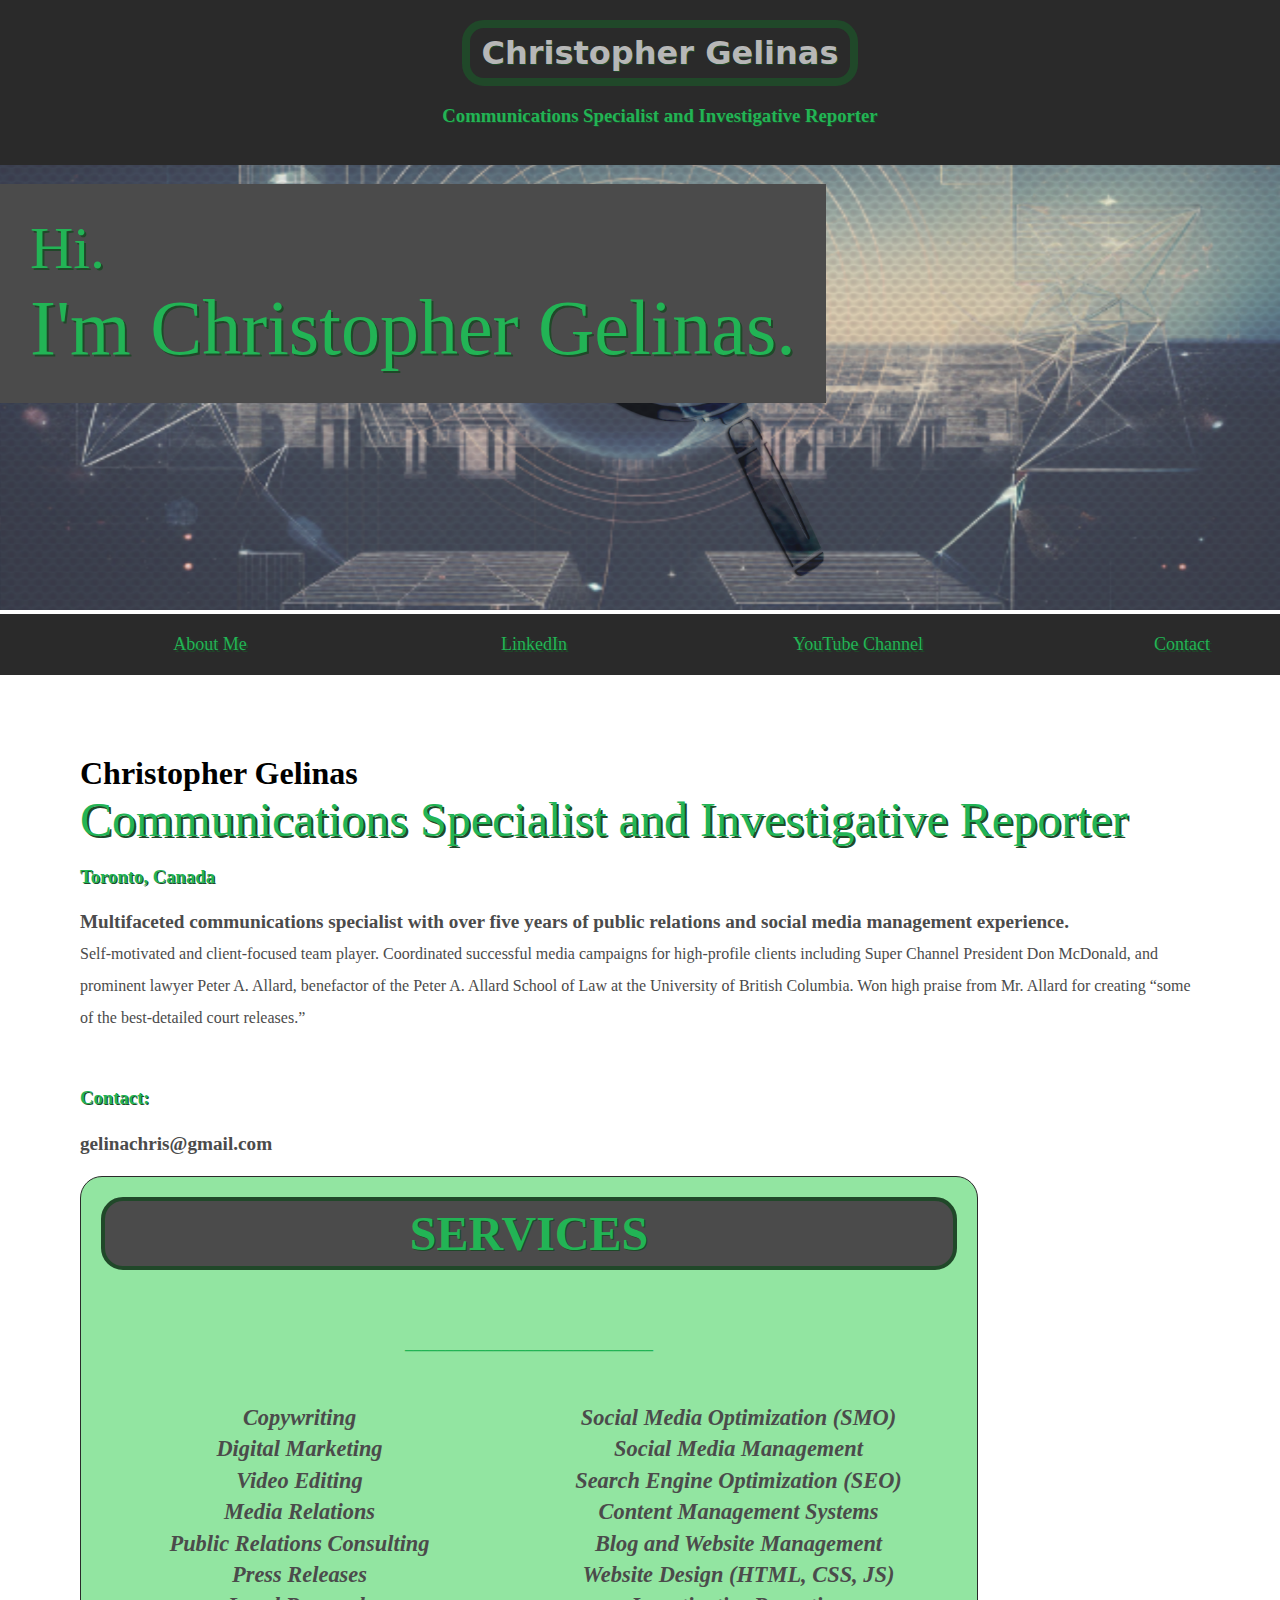
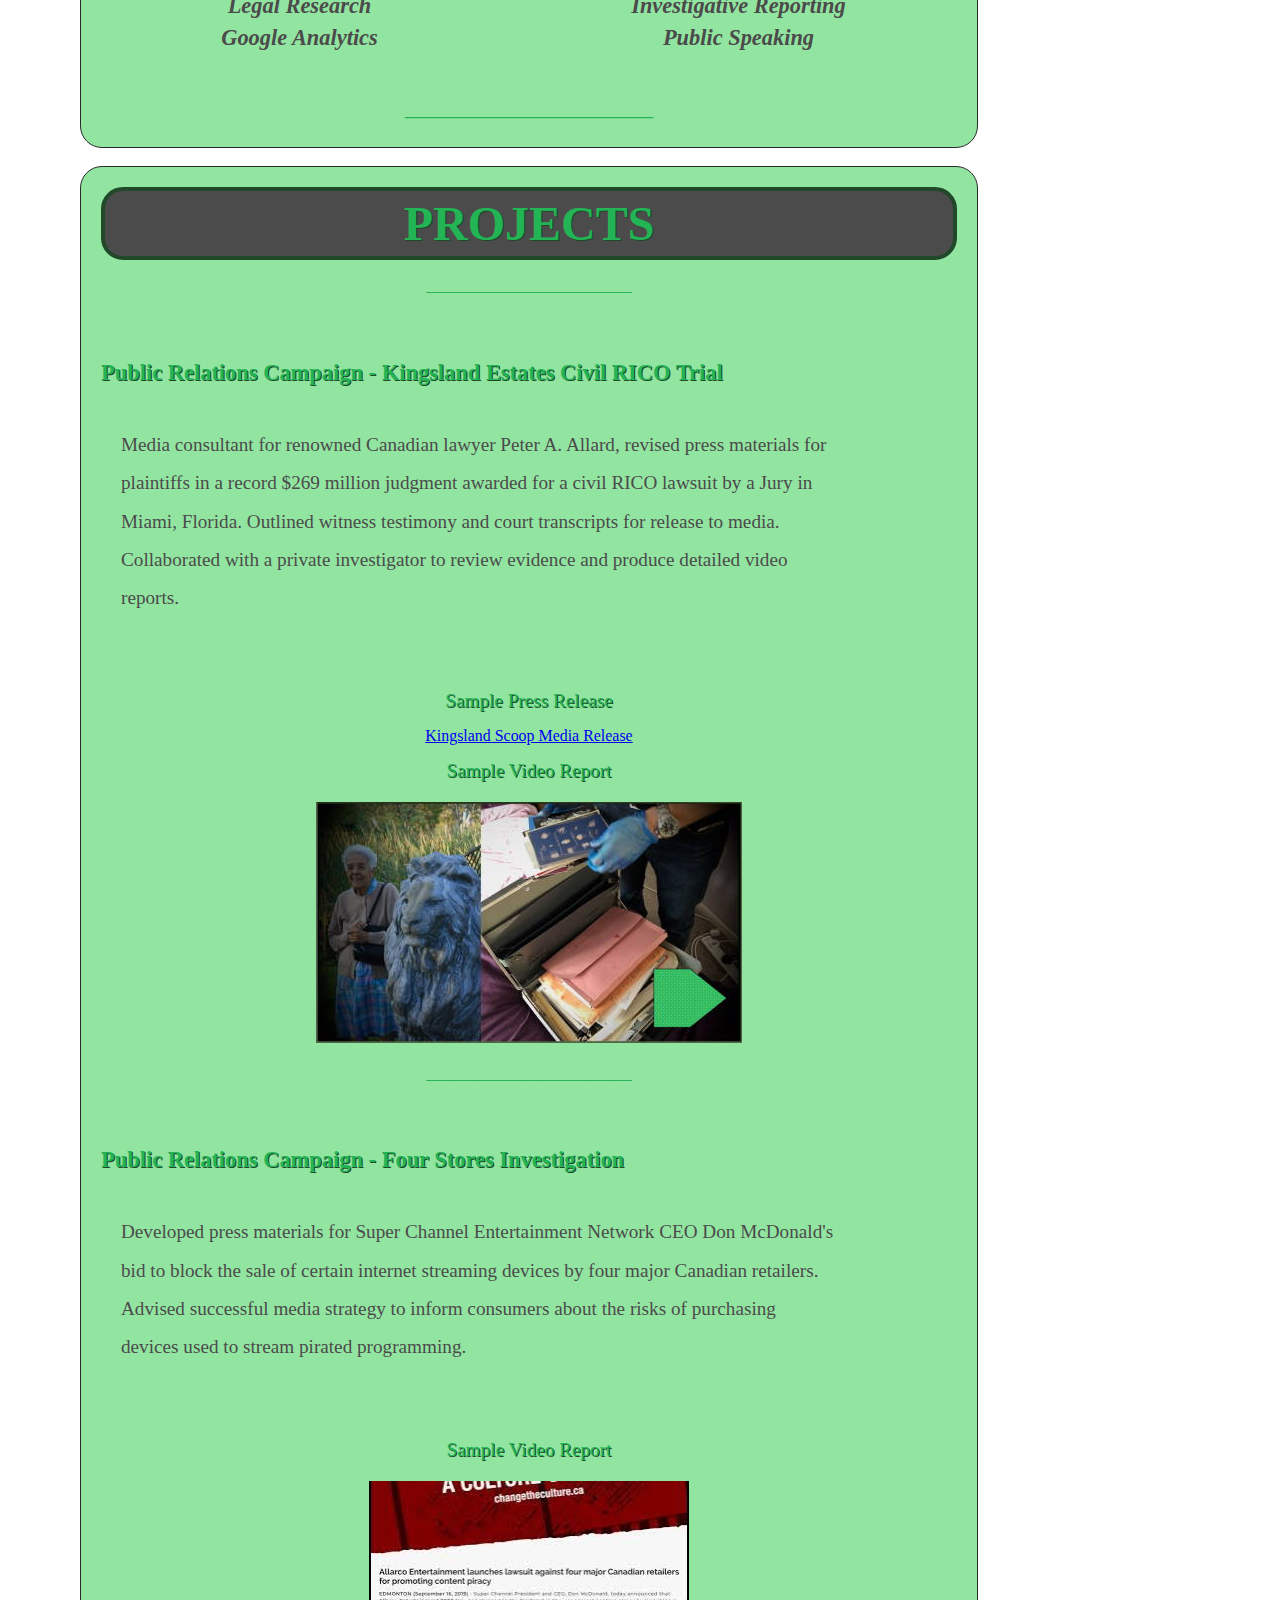
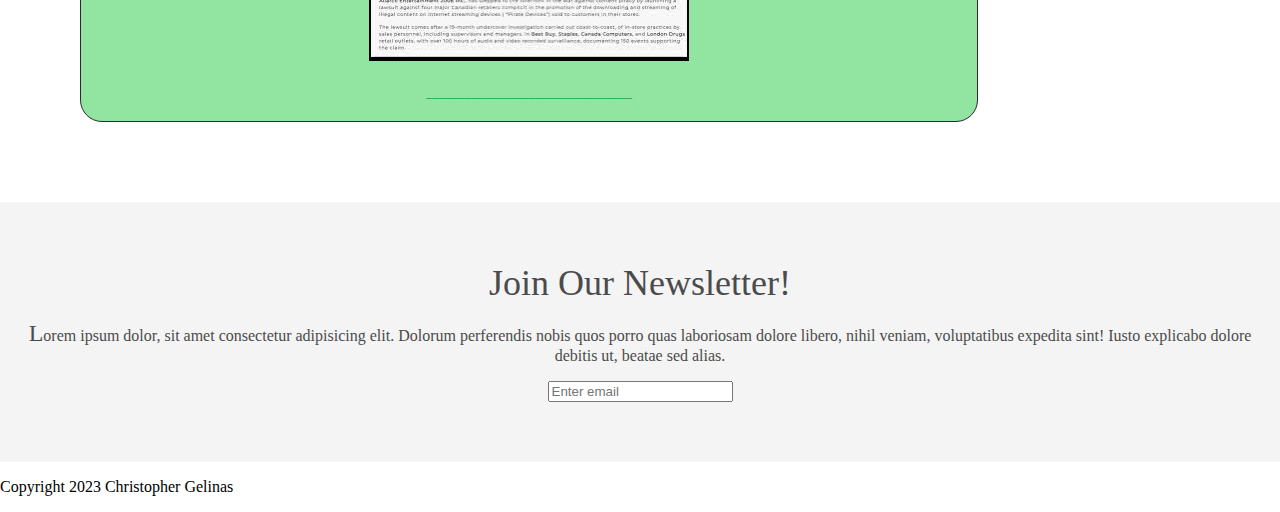
==== index.html @ 34d6b6fb "Add files via upload" ====
<!DOCTYPE html>

<html>
<head>
<meta name="viewport" content="width=device-width, initial-scale=1.0">
<link rel="stylesheet" href="styles.css">
<title>Christopher Gelinas - Communications Specialist and Investigative Reporter</title>
</head>
<body>

<header>
    <h1>Christopher Gelinas</h1>  
    <br> 
    <h3>Communications Specialist and Investigative Reporter</h3> 
</header>
<section class="banner">
    <img src="img/bannerglobe2.png" alt="Reality Reader welcome banner">
    <div class="welcome1">
        <h2>Hi. <br><span>I'm Christopher Gelinas.</span></h2>
          </div>


</section>
<nav class="main-nav">
    <ul>
            <li><a href="index.html" class="join">About Me</a></li>
            <li><a href="www.linkedin.com/in/christopher-gelinas-868956281">LinkedIn</a></li>
            <li><a href="https://t.co/bEZvfR7Jmy">YouTube Channel</a></li>
            <li><a href="contact.html">Contact</a></li>
    </ul>
</nav>
<main>
    <article>
        <h1>Christopher Gelinas</h1>
        <section class="introduction">
        <h2>Communications Specialist and Investigative Reporter</h2>
        <h3>Toronto, Canada</h3>
        <p>
            Multifaceted communications specialist with over five years of public relations and social media management experience. <br> Self-motivated and client-focused team player. Coordinated successful media campaigns for high-profile clients including Super Channel President Don McDonald, and prominent lawyer Peter A. Allard, benefactor of the Peter A. Allard School of Law at the University of British Columbia. Won high praise from Mr. Allard for creating “some of the best-detailed court releases.”

        </p>
        <br>
        <h3>Contact:</h3>
        <p>gelinachris@gmail.com</p>
    </section>
        <section class="maincontainer">
            <div class="services">
                <h2>SERVICES</h2>
                <br>
                <p> _______________________________ </p>
                <ul>
                    <li>
                    Copywriting
                    </li>
                    <li>
                    Digital Marketing
                    </li>
                    <li>
                    Video Editing
                    </li>
                    <li>
                    Media Relations
                    </li>
                    <li>
                    Public Relations Consulting
                    </li>
                    <li>
                    Press Releases
                    </li>
                    <li>
                    Legal Research
                    </li>

                    <li>
                    Google Analytics
                    </li>
                    
                    
                    <li>
                    Social Media Optimization (SMO)
                    </li>

                    <li>
                    Social Media Management
                    </li>
                    <li>
                    Search Engine Optimization (SEO)
                    </li>
                    <li>
                    Content Management Systems
                    </li>
                    <li>
                    Blog and Website Management
                    </li>
                    <li>
                    Website Design (HTML, CSS, JS)
                    </li>
                    <li>
                    Investigative Reporting  
                    </li>
                    <li>
                    Public Speaking
                    </li>
                </ul>
                <p> _______________________________ </p>
            </div>
            </section>
            <br>

            <section class="projects">
                <h2>PROJECTS</h2>
                <h6> ________________________________ </h6>
                <br>
                <h3>Public Relations Campaign - Kingsland Estates Civil RICO Trial</h3>
                <p>Media consultant for renowned Canadian lawyer Peter A. Allard, revised press materials for plaintiffs in a record $269 million judgment awarded for a civil RICO lawsuit by a Jury in Miami, Florida.      
                Outlined witness testimony and court transcripts for release to media. Collaborated with a private investigator to review evidence and produce detailed video reports.   
                </p>
                <br>
                <h4>Sample Press Release</h4>
               
                <h5><a href="https://kingslandscoop.com/release-1">Kingsland Scoop Media Release</a> </h5>
                <h4>Sample Video Report</h4>
                <ul class="images">
                    <li><a href="https://www.youtube.com/watch?v=OM-JlyzQgX8"><img src="img/kingsland4.jpg" alt="Kingsland Video"></a></li>
                    <!-- <li><img src="img/thumb-2.png" alt="mario thumb2"></li> -->
                    </ul>
                
            
                <h6> ________________________________ </h6>
                <br>
                <h3>Public Relations Campaign - Four Stores Investigation</h3>
                <p>Developed press materials for Super Channel Entertainment Network CEO Don McDonald's bid to block the sale of certain internet streaming devices by four major Canadian retailers. Advised successful media strategy to inform consumers about the risks of purchasing devices used to stream pirated programming.   
                </p>
                <br>
            
                <h4>Sample Video Report</h4>
                <ul class="images">
                    <li><a href="https://youtu.be/QbMFPQFKv0w"><img src="img/fourstores1.jpg" alt="Four Stores Video"></a></li>
                    <!-- <li><img src="img/thumb-2.png" alt="mario thumb2"></li> -->
                    </ul>
                
            
                <h6> ________________________________ </h6>


            </section>


           <!-- <header id="masthead" class="site-header" role="banner">
                <div class="site-branding">
                    <h1 id="logo" class="text-logo" itemprop="headline">
                        <a href="https://web.archive.org/web/20200403221545/https://realityreader.com/">Reality Reader</a>
                    </h1>-->
        
    </article>
    
</main>

 <!-- <div class="excerpt">
    <a href="https://web.archive.org/web/20200403221545/https://realityreader.com/panicking-john-podesta-freaks-out-at-trump-schemes-with-ex-cia-susan-rice-to-censor-political-opponents/" title="Panicking John Podesta Freaks Out at Trump, Schemes with ex-CIA &amp; Susan Rice to Censor Political Opponents" id="footer-thumbnail">
        <div>
            <div class="hover">
                <i class="point-icon icon-zoom-in"></i>
            </div>
            <div class="featured-thumbnail">
                <img src="https://web.archive.org/web/20200403221545im_/https://realityreader.com/wp-content/themes/point/images/footerthumb.png" class="attachment-featured wp-post-image" alt="Panicking John Podesta Freaks Out at Trump, Schemes with ex-CIA &amp; Susan Rice to Censor Political Opponents">
            </div>
        </div>
        <p class="footer-title">
            <span class="featured-title">Panicking John Podesta Freaks Out at Trump, Schemes with ex-CIA &#038;Susan Rice to Censor Political Opponents</span>
        </p>
    </a>
</div> -->

<section class="join">
    <h2>Join Our Newsletter!</h2>
    <p>Lorem ipsum dolor, sit amet consectetur adipisicing elit. Dolorum perferendis nobis quos porro quas laboriosam dolore libero, nihil veniam, voluptatibus expedita sint! Iusto explicabo dolore debitis ut, beatae sed alias.</p>
<form>
    <input type="email" name="email" placeholder="Enter email" required>
</form>
</section>
<footer>
    <p class="copyright">Copyright 2023 Christopher Gelinas</p>
</footer>

</body>

</html>
---- styles.css ----
body, h1, h2, a{
    margin: 0;
    padding: 0;
   
    
    
}
p {
    font-family: 'Roboto';
    font-style: normal;
    font-weight: 400;
}

h1 {
    font-family: 'Raleway';
    font-style: normal;
    font-weight: 800;
}

h2 {
    font-family: 'Oswald';
    font-style: normal;
    font-weight: 400;
}

h3 {
    font-family: 'Oswald';
    font-style: normal;
    font-weight: 600;
    color: #22b455;
    text-shadow: 1px 1px #204829;
}

h4 {
    font-family: 'Oswald';
    font-style: normal;
    font-weight: 400;
    text-shadow: 1px 1px #204829;
}

h5 {
    font-family: 'Oswald';
    font-style: normal;
    font-weight: 400;
}

h6 {
    font-family: 'Oswald';
    font-style: normal;
    font-weight: 400;
}

li{
    padding-right: 20px;
    text-align: center;
    list-style: none;
}


header{
    background-color: #2a2a2a;
    padding: 20px;
    text-align: center;
    position: fixed;
    width: 100%;
    z-index: 1;
    top: 0;
    left: 0;
}
header h1{
    color: #b7b7b7;
    border: 8px solid #204829;
    padding: 6px 12px;
    display: inline-block;
    border-radius: 22px;
    font-family:system-ui, -apple-system, BlinkMacSystemFont, 'Segoe UI', Roboto, Oxygen, Ubuntu, Cantarell, 'Open Sans', 'Helvetica Neue', sans-serif;
    font-style: normal;
    text-shadow: 1px 1px #204829;
    font-weight: 800;
    font-size: 2em;
    text-align: center;
}
.banner{
    position: relative;
}
.banner img{
    max-width: 100%;
}
.banner .welcome1{
    background-color: #4B4B4B;
    text-shadow: 2px 2px #204829;
    color:#22b455;
    display: inline-block;
    padding: 30px;
    position: absolute;
    left: 0;
    top: 30%;
}


.banner h2{
    font-size: 74px;
}
.banner h2 span{
    font-size: 1.3em;
}
nav{
    background-color: #2a2a2a;
    padding: 20px;
    position: sticky;
    top: 95px;
}
nav ul{
    white-space: nowrap;
    max-width: 1200px;
    margin: 0 auto;
}
nav li{
    width: 25%;
    display: inline-block;
    font-size: 24px;
    text-align: center;
}
nav li a{
    text-decoration: none;
    text-shadow: 2px 2px #204829;
    color:#22b455;
    text-align: center;
    
}

main{
    max-width: 100%;
    width: 1200px;
    margin: 80px auto;
    padding: 0 40px;
    box-sizing: border-box;
}
article h2{
    text-shadow: 2px 2px #204829;
    color:#22b455;
    font-size: 48px;
}
article p{
    line-height: 2em;
    color: #4b4b4b;
}
.images{
    text-align: center;
    margin: 20px 0;
    white-space: nowrap;
    padding-inline: 10%;
}
.images li{
    display: inline-block;
    width: 40%;
    margin: 10px 5%;
}
.images li img{
    max-width: 100%;
}

/*.imagelink{
    max-width: 100%;
    position: relative;
 }*/



/*.imagelink{
    text-align: center;
    margin: 80px 0;
    width: 100%;
    padding: 20px;
    white-space: nowrap;
    max-width: 100%;
}
.imagelink a{
    display: inline-block;
    width: 40%;
    margin: 20px 5%;
}*/


section.join{
    background: #F4F4F4;
    text-align: center;
    padding: 60px 20px;
    color: #4B4B4B;
}
.join h2{
    font-size: 36px;
}

.maincontainer {
    /*text-shadow: 1px 1px #204829;*/
    color:#22b455;
    border: 1px solid #2a2a2a;
    border-radius: 22px;
    margin: 0px;
    text-align: center;
    font-weight: bold;
    font-style: normal;
    text-decoration: none;
    text-decoration: none;
    padding-left: 0px;
    max-width: 80%;
    background-color:#92e5a1
}

.maincontainer p{
    /*text-shadow: 1px 1px #204829;*/
    color:#22b455;
    margin: 20px;
    text-align: center;
    font-weight: bold;
    font-style: normal;
    text-decoration: none;
    padding-left: 0px;
    max-width: 100%;
    background-color:#92e5a1;
    white-space: nowrap;
    
}

.maincontainer h2{
    text-shadow: 1px 1px #204829;
    color:#22b455;
    border: 4px solid #204829;
    border-radius: 22px;
    margin: 20px;
    font-weight: bold;
    font-family:'Oswald';
    font-style: normal;
    text-decoration: none;
    padding: 5px;
    text-align: center;
    max-width: 100%;
    background-color:#4B4B4B;
    white-space: nowrap;
}




.maincontainer ul{
    column-count: 2;
    line-height: 1.4em;
    color: #4B4B4B;
    font-family: 'Roboto';
    font-size: 1.4em;
    font-weight:bold;
    font-style: italic;
    text-decoration: none;
    padding: 20px;
    /*text-shadow: 1px 1px #204829;*/
    text-align: center;
  }

.maincontainer li a{
    line-height: 1.5em;
    color: #204829;
    font-family: 'Roboto';
    font-size: 2em;
    text-decoration: none;
    text-shadow: 1px 1px #b7b7b7;
    border: 1px solid #b7b7b7;
    text-align: center;
  }

 /* .maincontainer li a:link {
    line-height: 1.5em;
    color: #b70000;
    font-size: 2em;
    font-family: 'Roboto';
    text-decoration: none;
    text-shadow: 1px 1px #b7b7b7;
    border: 1px solid #b7b7b7;
    text-align: center;
  }

  .maincontainer li a:visited {
    line-height: 1.5em;
    color: #b70000;
    font-family: 'Roboto';
    text-decoration: none;
    font-size: 2em;
    text-shadow: 1px 1px #b7b7b7;
    border: 1px solid #b7b7b7;
    text-align: center;
  }*/

  .projects h2{
    text-shadow: 1px 1px #204829;
    color:#22b455;
    border: 4px solid #204829;
    border-radius: 22px;
    margin: 20px;
    font-weight: bold;
    font-family:'Oswald';
    font-style: normal;
    text-decoration: none;
    padding: 5px;
    text-align: center;
    max-width: 100%;
    background-color:#4B4B4B;
    white-space: nowrap;
}

.projects h3{

    padding-left: 20px;
    
    
}

.projects h4{

    margin: 10px;
    text-align: center;
    
}
.projects h5{
    text-decoration: none;
    margin: 15px;
    text-align: center;
    
}

.projects {
    /*text-shadow: 1px 1px #204829;*/
    color:#22b455;
    border: 1px solid #2a2a2a;
    border-radius: 22px;
    margin: 0px;
    font-weight: lighter;
    font-size: 1.2em;
    font-style: normal;
    text-decoration: none;
    padding-left: 0px;
    max-width: 80%;
    background-color:#92e5a1 
}

.projects p{
    /*text-shadow: 1px 1px #204829;*/
    color:#4B4B4B;
    margin: 40px;
    font-weight: lighter;
    font-style: normal;
    text-decoration: none;
    padding-left: 0px;
    max-width: 80%; 
}

.projects h6{
    
    color:#22b455;
    margin: 20px;
    text-align: center;
    font-weight: bold;
    font-style: normal;
    text-decoration: none;
    padding-left: 0px;
    max-width: 100%;
    background-color:#92e5a1;
    white-space: nowrap;
}


    


/*.imagelink a{
    max-width: 100%;
}*/


/*.articlecontainer{
    text-decoration:none;
    padding-left: 0px;
    color: #b70000;
    line-height: 1.5em;
    font-family: 'Roboto';
    text-decoration: none;
    font-size: 2em;
    text-shadow: 1px 1px #b7b7b7;
    border: 1px solid #b7b7b7;
    background-color: snow;
}
.articlecontainer span{
    text-decoration:none;
    padding-left: 0px;
    color: #4B4B4B;
    line-height: 1.5em;
    font-family: 'Roboto';
    text-decoration: none;
    font-size: 1em;
    font-size: medium;
    font-style: italic;
    background-color: snow;
}



form input{
margin: 20px 0;
padding: 10px 20px;
font-size: 24px;
border-radius: 28px;
border: 4px solid white;
}

footer{
    background-color: #204829;
    color: white;
    padding: 10px;
    text-align: center;
}


/* psuedoclasses */

nav li a:hover{
    text-decoration: underline;
}

.images li:hover{
position: relative;
top: -4px;
}



.imagelink:hover{
    position: relative;
    top: -4px;
    }

form input:focus{
    border: 4px dashed #2a2a2a;
    outline: none;
    }
form input:valid{
    border: 4px solid #71D300;
}
/*nav li:first-child{
    border: 3px solid #F63232;
}*/
.introduction p::first-line{
    font-weight: bold;
    font-size: 1.2em;
}
section.join p::first-letter{
    font-size: 1.5em;
}
p::selection{
    background-color: #22b455;
    color: white;
}
p::after{
    content: ''
}
@media screen and (max-width: 1400px){
    .banner .welcome1 h2{
    font-size: 60px;    
    }
    nav li{
        font-size: 18px;
    }
}
@media screen and (max-width: 1100px){
    .banner .welcome1 h2{
    font-size: 40px;    
    }
    article li{
        list-style: none;
        text-align: center;
        padding: 15px;
        font-size: small;
    }
}

@media screen and (max-width: 750px){
    .banner .welcome1{
    position: relative; 
    text-align: center;  
    padding: 10px;
    width: 100%;
    }

    .banner .welcome1 br{
        display: none;   
        }

        .banner .welcome1 h2{
            font-size: 25px;
        }

        .banner .welcome1 span{
            font-size: 1em;
        }

        .images li{
            width: 100%;
            margin: 0 auto;
            display: block;
        }

}


        .images li{
            width: 100%;
            margin: 20px auto;
            display: block;
        }


@media screen and (max-width: 560px){
    nav li{
        font-size: 20px;
        display: block;
        width: 100%;
        margin: 12px 0;
    }
    header{
        position: relative;
    }
    nav {
        top: 0;
        z-index: 2;
    }
    

   
       
    @media screen and (max-width: 750px){
        .maincontainer{
            position: relative; 
            display: inline-block;
            white-space: nowrap;
            max-width: 750px;
            margin: 0 auto;
            font-size: 1.1em;
            width: 100%;
            padding: 0px;
            z-index: 1;
          }
        }

        @media screen and (max-width: 750px){
            .maincontainer ul{
                list-style: none;
                font-size: 70%;
                margin: 0 auto;
                text-align: center;
                width: 100%;
                padding: 0;
                
              }
                
            

   
        @media screen and (max-width: 750px){
            .projects{
                font-size: 1em;
                position: relative;
                display: inline-block;
                padding-top: 10px; 
                max-width: 750px;
                margin: 0 auto;
                width: 100%;
                padding: 0;
                z-index: 1;
              }
            }

            /*@media screen and (max-width: 900px){
                .imagelink{
                    max-width: 50%;
                    height: auto;
                    width: auto\6;
                
                  }

            @media screen and (max-width: 750px){
                .imagelink{
                    max-width: 40%;
                    height: auto;
                    width: auto\6;
                    padding-right: 50%;
                  }*/

                 
                

    

}
}
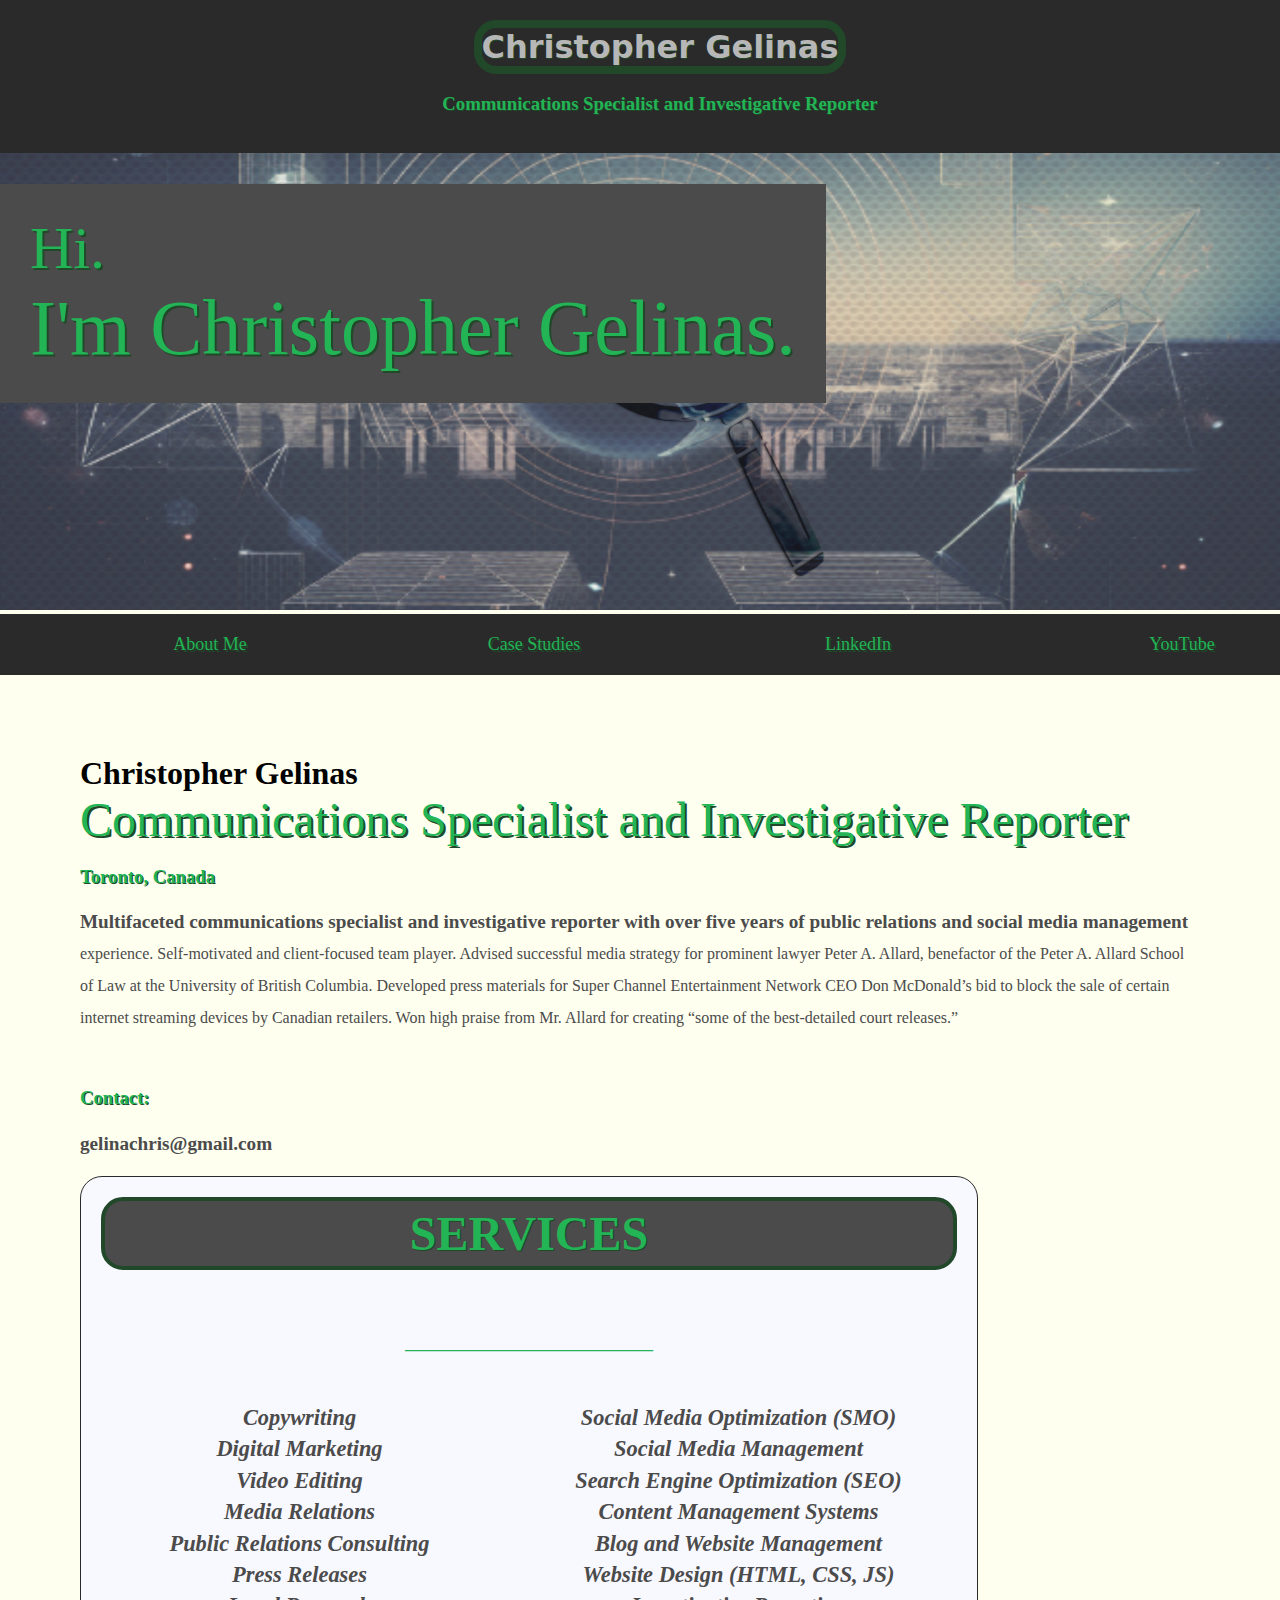
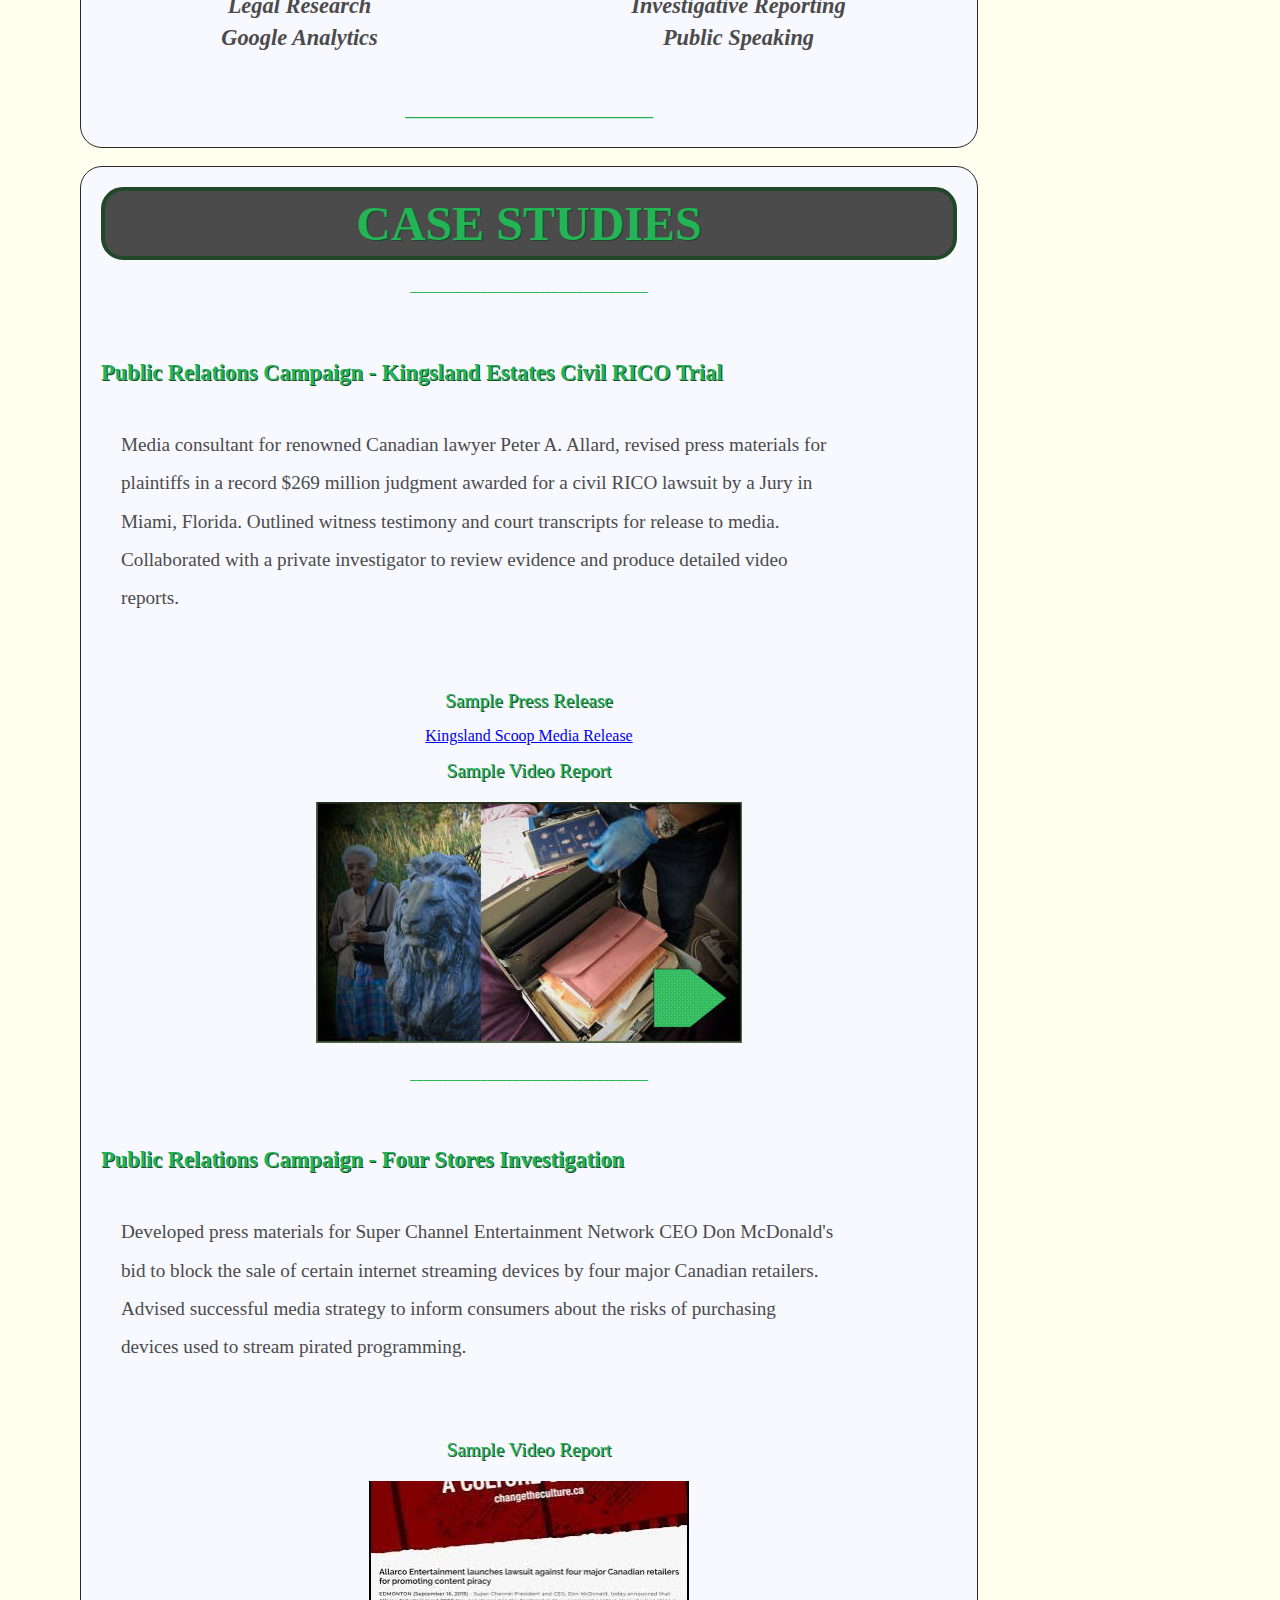
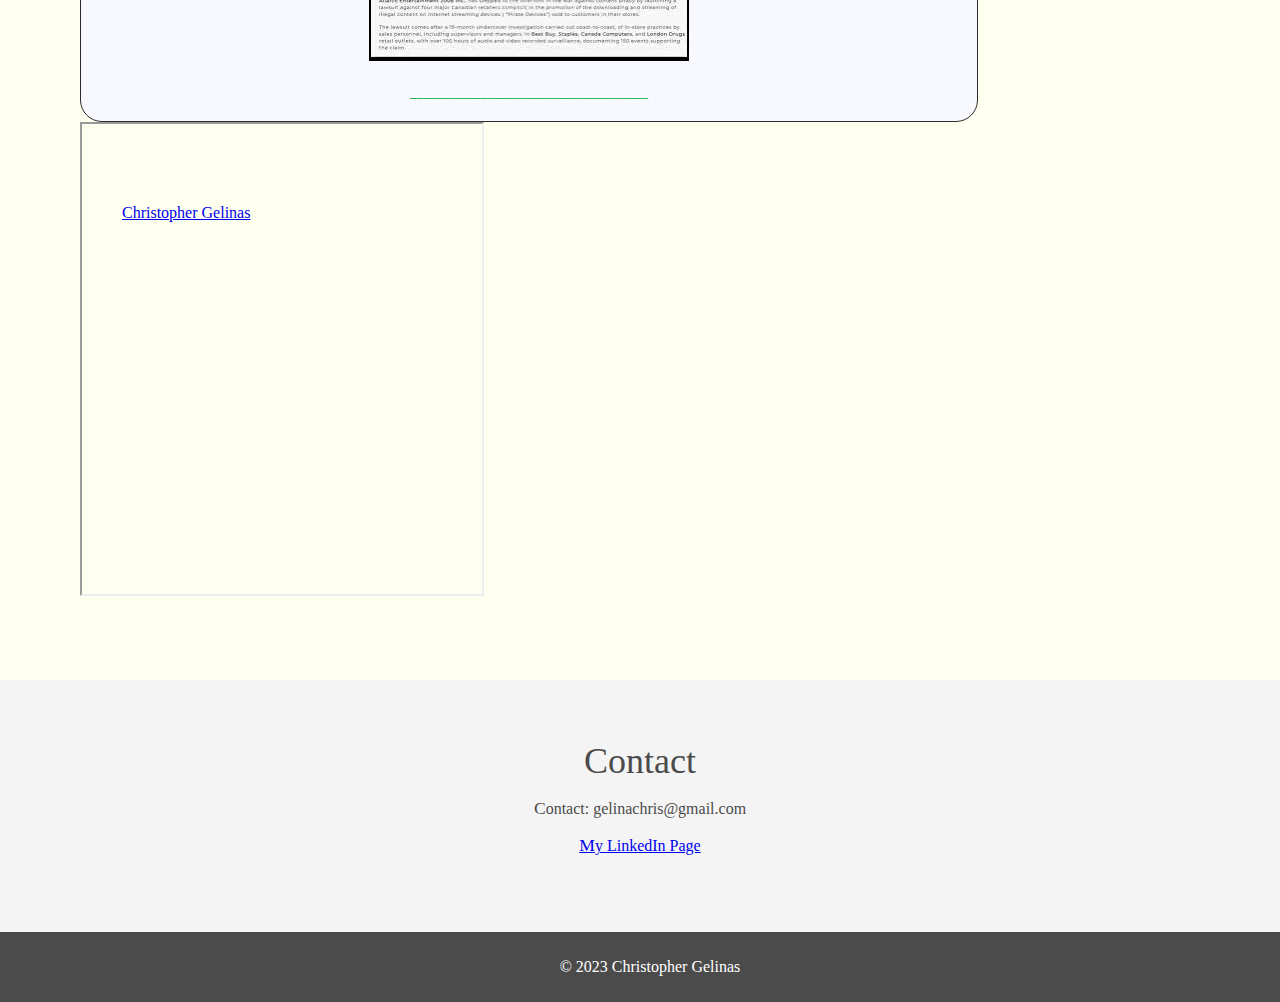
==== commit c4bbc94c: "Add files via upload" ====
--- a/index.html
+++ b/index.html
@@ -1,5 +1,5 @@
 <!DOCTYPE html>
-
+<script src="https://platform.linkedin.com/badges/js/profile.js" async defer type="text/javascript"></script>
 <html>
 <head>
 <meta name="viewport" content="width=device-width, initial-scale=1.0">
@@ -7,7 +7,7 @@
 <title>Christopher Gelinas - Communications Specialist and Investigative Reporter</title>
 </head>
 <body>
-
+    
 <header>
     <h1>Christopher Gelinas</h1>  
     <br> 
@@ -23,10 +23,10 @@
 </section>
 <nav class="main-nav">
     <ul>
-            <li><a href="index.html" class="join">About Me</a></li>
-            <li><a href="www.linkedin.com/in/christopher-gelinas-868956281">LinkedIn</a></li>
-            <li><a href="https://t.co/bEZvfR7Jmy">YouTube Channel</a></li>
-            <li><a href="contact.html">Contact</a></li>
+        <li><a href="index.html" class="join">About Me</a></li>
+        <li><a href="cases.html">Case Studies</a></li>
+        <li><a href="linkedin.com/in/christopher-gelinas-868956281">LinkedIn</a></li>
+        <li><a href="https://t.co/bEZvfR7Jmy">YouTube</a></li>
     </ul>
 </nav>
 <main>
@@ -36,7 +36,7 @@
         <h2>Communications Specialist and Investigative Reporter</h2>
         <h3>Toronto, Canada</h3>
         <p>
-            Multifaceted communications specialist with over five years of public relations and social media management experience. <br> Self-motivated and client-focused team player. Coordinated successful media campaigns for high-profile clients including Super Channel President Don McDonald, and prominent lawyer Peter A. Allard, benefactor of the Peter A. Allard School of Law at the University of British Columbia. Won high praise from Mr. Allard for creating “some of the best-detailed court releases.”
+            Multifaceted communications specialist and investigative reporter with over five years of public relations and social media management experience. Self-motivated and client-focused team player. Advised successful media strategy for prominent lawyer Peter A. Allard, benefactor of the Peter A. Allard School of Law at the University of British Columbia. Developed press materials for Super Channel Entertainment Network CEO Don McDonald’s bid to block the sale of certain internet streaming devices by Canadian retailers. Won high praise from Mr. Allard for creating “some of the best-detailed court releases.”
 
         </p>
         <br>
@@ -108,8 +108,8 @@
             <br>
 
             <section class="projects">
-                <h2>PROJECTS</h2>
-                <h6> ________________________________ </h6>
+                <h2>CASE STUDIES</h2>
+                <h6> _____________________________________ </h6>
                 <br>
                 <h3>Public Relations Campaign - Kingsland Estates Civil RICO Trial</h3>
                 <p>Media consultant for renowned Canadian lawyer Peter A. Allard, revised press materials for plaintiffs in a record $269 million judgment awarded for a civil RICO lawsuit by a Jury in Miami, Florida.      
@@ -126,7 +126,7 @@
                     </ul>
                 
             
-                <h6> ________________________________ </h6>
+                <h6> _____________________________________ </h6>
                 <br>
                 <h3>Public Relations Campaign - Four Stores Investigation</h3>
                 <p>Developed press materials for Super Channel Entertainment Network CEO Don McDonald's bid to block the sale of certain internet streaming devices by four major Canadian retailers. Advised successful media strategy to inform consumers about the risks of purchasing devices used to stream pirated programming.   
@@ -140,11 +140,17 @@
                     </ul>
                 
             
-                <h6> ________________________________ </h6>
+                <h6> _____________________________________ </h6>
 
 
             </section>
-
+            <iframe 
+            width="400px"
+            height="470px"
+            src="linked.html" 
+            title="linkedin badge">
+            </iframe>
+              
 
            <!-- <header id="masthead" class="site-header" role="banner">
                 <div class="site-branding">
@@ -153,6 +159,7 @@
                     </h1>-->
         
     </article>
+
     
 </main>
 
@@ -172,15 +179,17 @@
     </a>
 </div> -->
 
+              
 <section class="join">
-    <h2>Join Our Newsletter!</h2>
-    <p>Lorem ipsum dolor, sit amet consectetur adipisicing elit. Dolorum perferendis nobis quos porro quas laboriosam dolore libero, nihil veniam, voluptatibus expedita sint! Iusto explicabo dolore debitis ut, beatae sed alias.</p>
-<form>
-    <input type="email" name="email" placeholder="Enter email" required>
-</form>
+    <h2>Contact</h2>
+    <p>Contact: gelinachris@gmail.com</p> 
+    <p><a href="www.linkedin.com/in/christopher-gelinas-868956281">My LinkedIn Page</a></p>
+    
+    
+
 </section>
 <footer>
-    <p class="copyright">Copyright 2023 Christopher Gelinas</p>
+    <p class="copyright">&copy 2023 Christopher Gelinas</p>
 </footer>
 
 </body>
--- a/styles.css
+++ b/styles.css
@@ -1,9 +1,11 @@
+body{
+    background-color: ivory;
+}
+
 body, h1, h2, a{
     margin: 0;
     padding: 0;
    
-    
-    
 }
 p {
     font-family: 'Roboto';
@@ -70,7 +72,7 @@
 header h1{
     color: #b7b7b7;
     border: 8px solid #204829;
-    padding: 6px 12px;
+    padding: 0px;
     display: inline-block;
     border-radius: 22px;
     font-family:system-ui, -apple-system, BlinkMacSystemFont, 'Segoe UI', Roboto, Oxygen, Ubuntu, Cantarell, 'Open Sans', 'Helvetica Neue', sans-serif;
@@ -205,7 +207,7 @@
     text-decoration: none;
     padding-left: 0px;
     max-width: 80%;
-    background-color:#92e5a1
+    background-color:ghostwhite;
 }
 
 .maincontainer p{
@@ -218,7 +220,7 @@
     text-decoration: none;
     padding-left: 0px;
     max-width: 100%;
-    background-color:#92e5a1;
+    background-color:ghostwhite;
     white-space: nowrap;
     
 }
@@ -339,7 +341,7 @@
     text-decoration: none;
     padding-left: 0px;
     max-width: 80%;
-    background-color:#92e5a1 
+    background-color:ghostwhite; 
 }
 
 .projects p{
@@ -362,13 +364,20 @@
     font-style: normal;
     text-decoration: none;
     padding-left: 0px;
-    max-width: 100%;
-    background-color:#92e5a1;
+    background-color:ghostwhite;
     white-space: nowrap;
 }
 
-
-    
+footer{
+    background-color:#4b4b4b;
+    color: white;
+    padding: 10px;
+    text-align: center;
+    width: 100%;
+}
+
+
+
 
 
 /*.imagelink a{
@@ -411,12 +420,7 @@
 border: 4px solid white;
 }
 
-footer{
-    background-color: #204829;
-    color: white;
-    padding: 10px;
-    text-align: center;
-}
+
 
 
 /* psuedoclasses */
@@ -452,7 +456,7 @@
     font-size: 1.2em;
 }
 section.join p::first-letter{
-    font-size: 1.5em;
+    font-size: 1.1em;
 }
 p::selection{
     background-color: #22b455;
@@ -542,7 +546,7 @@
             white-space: nowrap;
             max-width: 750px;
             margin: 0 auto;
-            font-size: 1.1em;
+            font-size: 1em;
             width: 100%;
             padding: 0px;
             z-index: 1;
@@ -551,8 +555,9 @@
 
         @media screen and (max-width: 750px){
             .maincontainer ul{
+                column-count: 1;
                 list-style: none;
-                font-size: 70%;
+                font-size: 60%;
                 margin: 0 auto;
                 text-align: center;
                 width: 100%;
@@ -577,6 +582,20 @@
               }
             }
 
+            @media screen and (max-width: 500px){
+                .projects h2{
+                    font-size: 85%;
+                    position: relative;
+                    display: inline-block;
+                    padding-top: 10px; 
+                    max-width: 750px;
+                    margin: 0 auto;
+                    width: 100%;
+                    padding: 0;
+                    z-index: 1;
+                  }
+                }
+
             /*@media screen and (max-width: 900px){
                 .imagelink{
                     max-width: 50%;
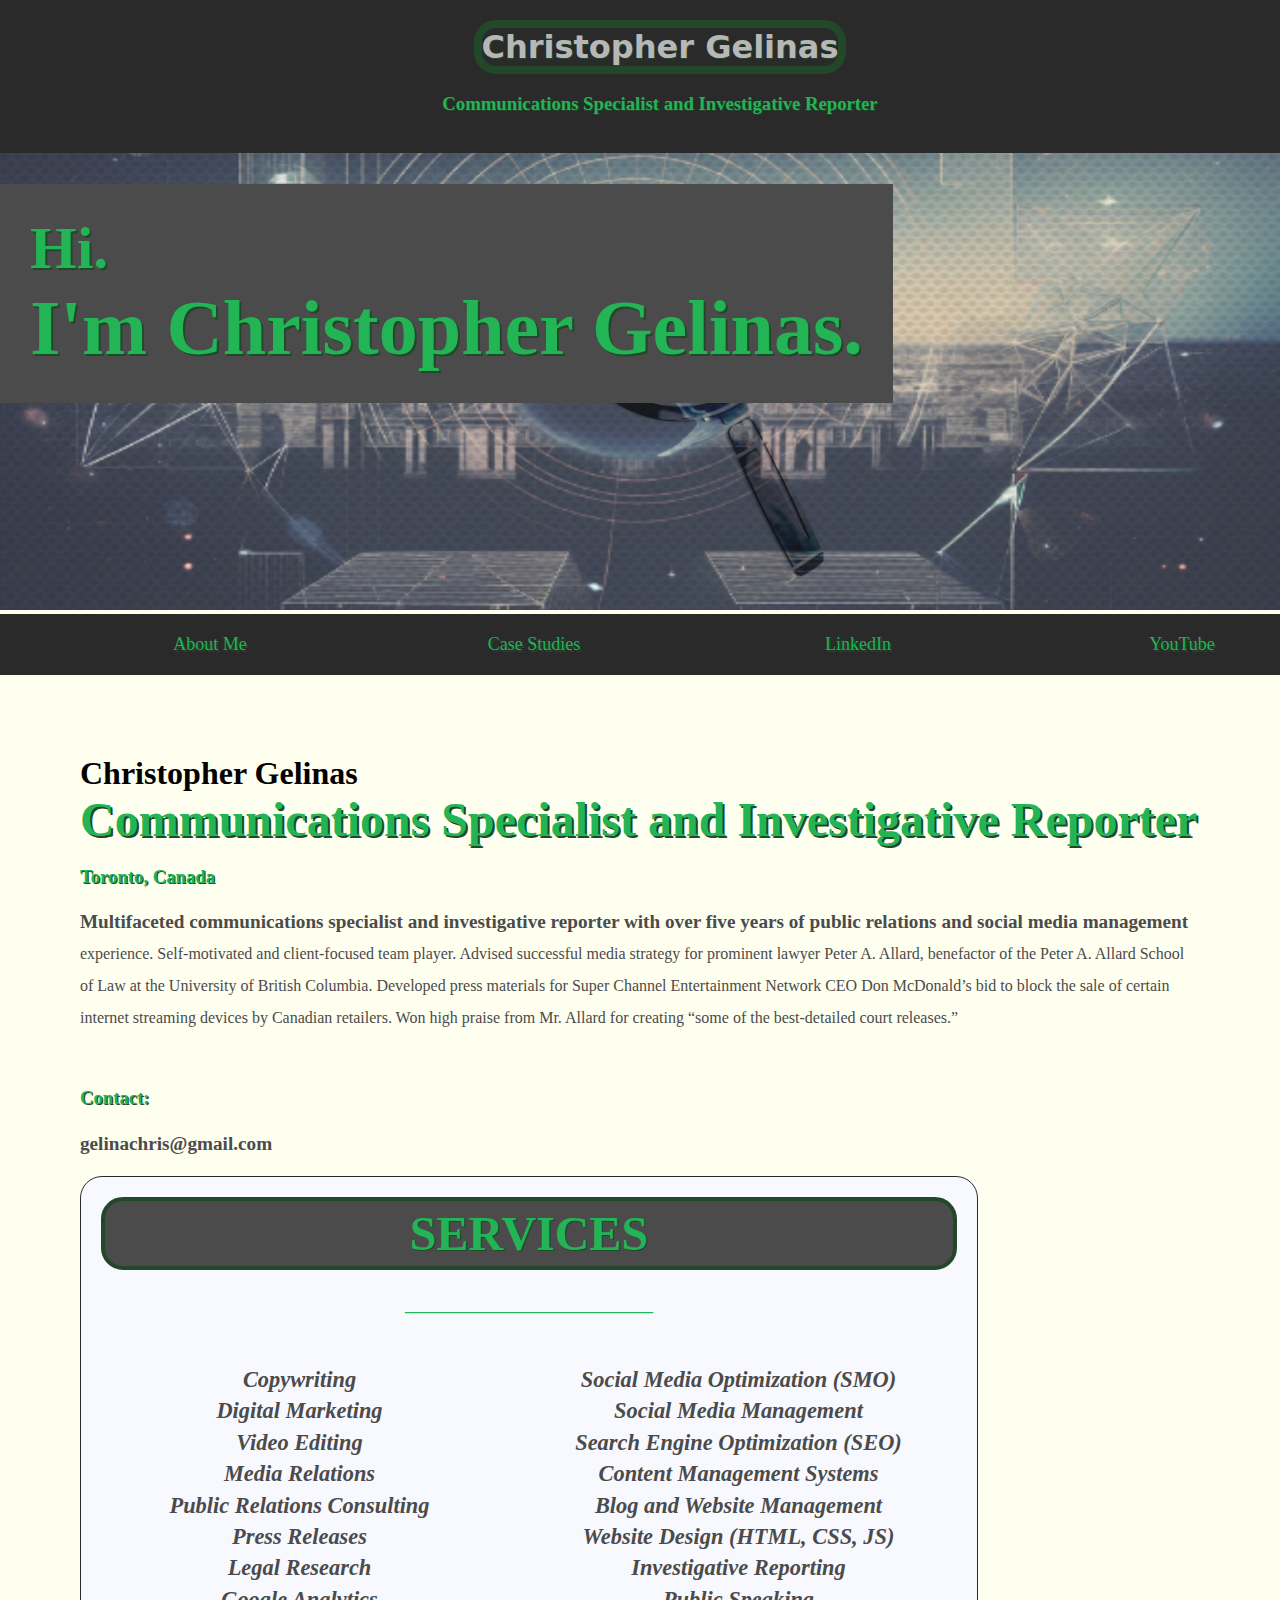
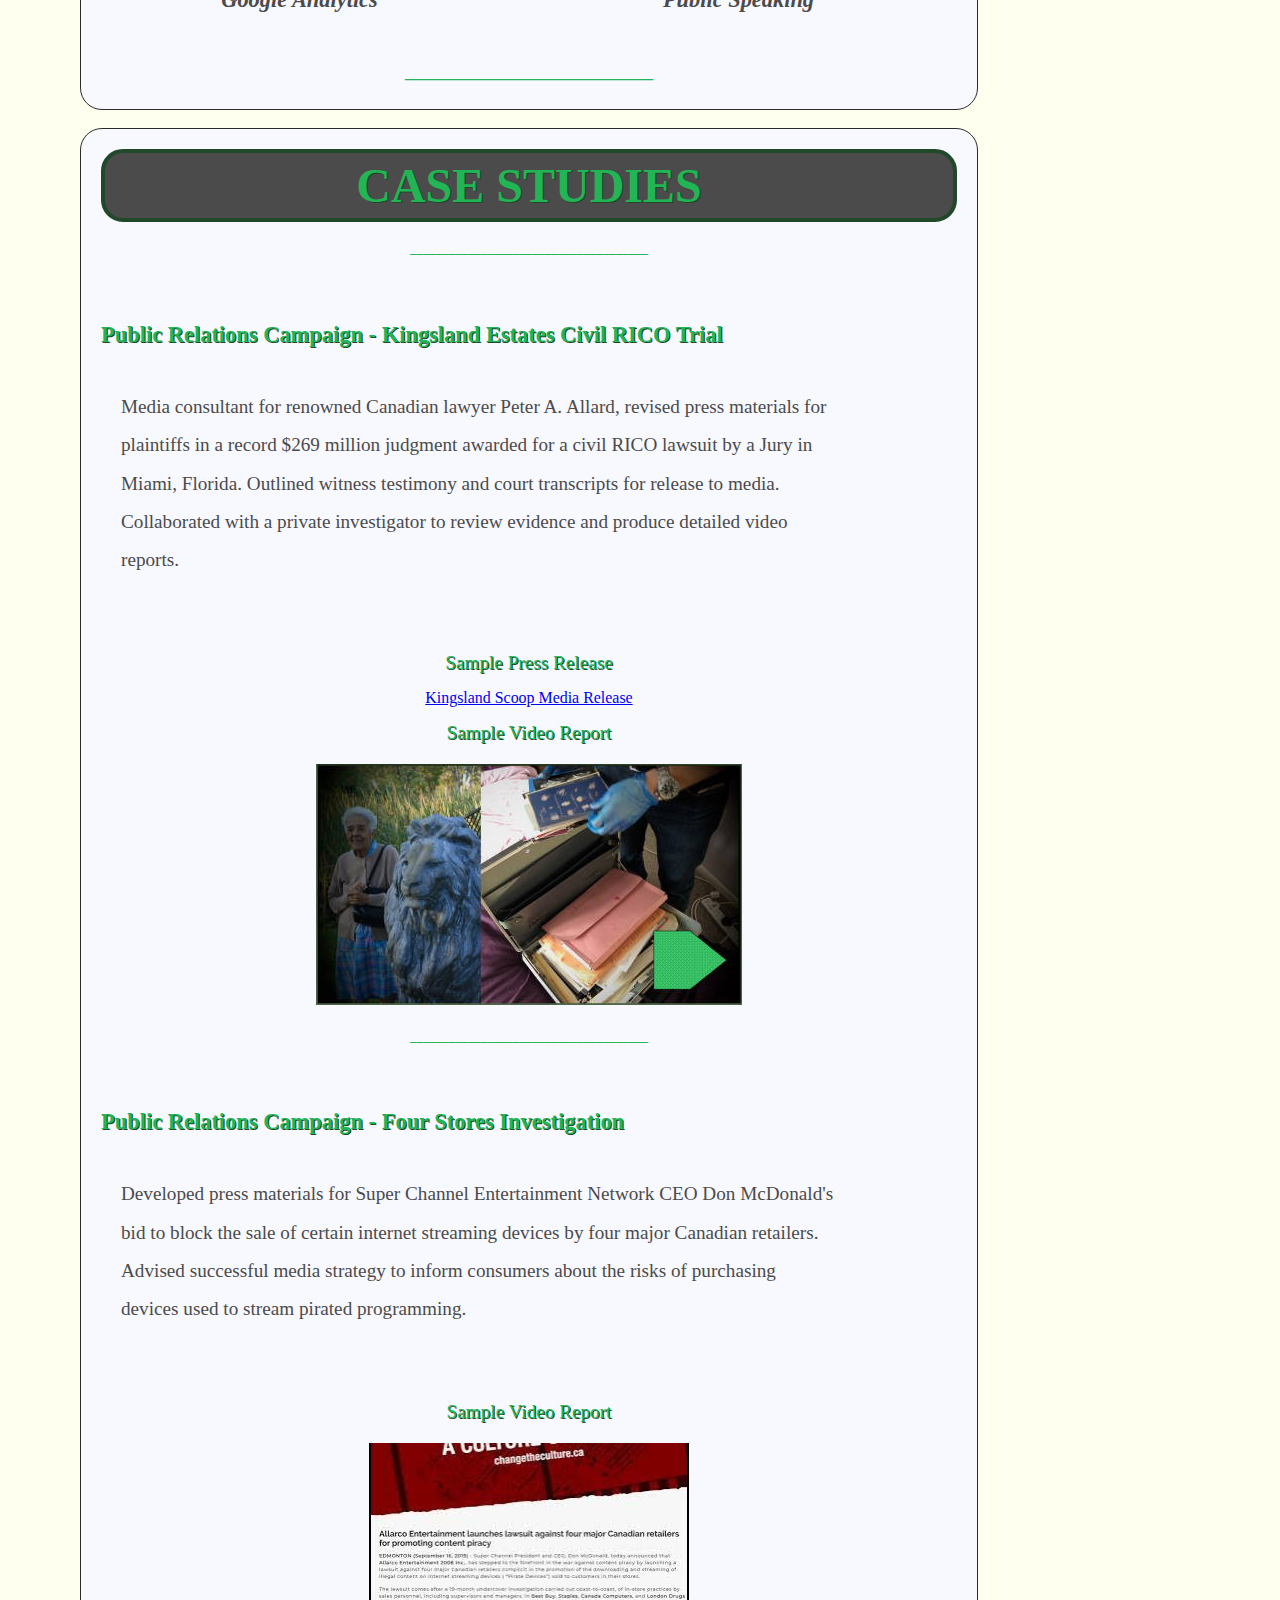
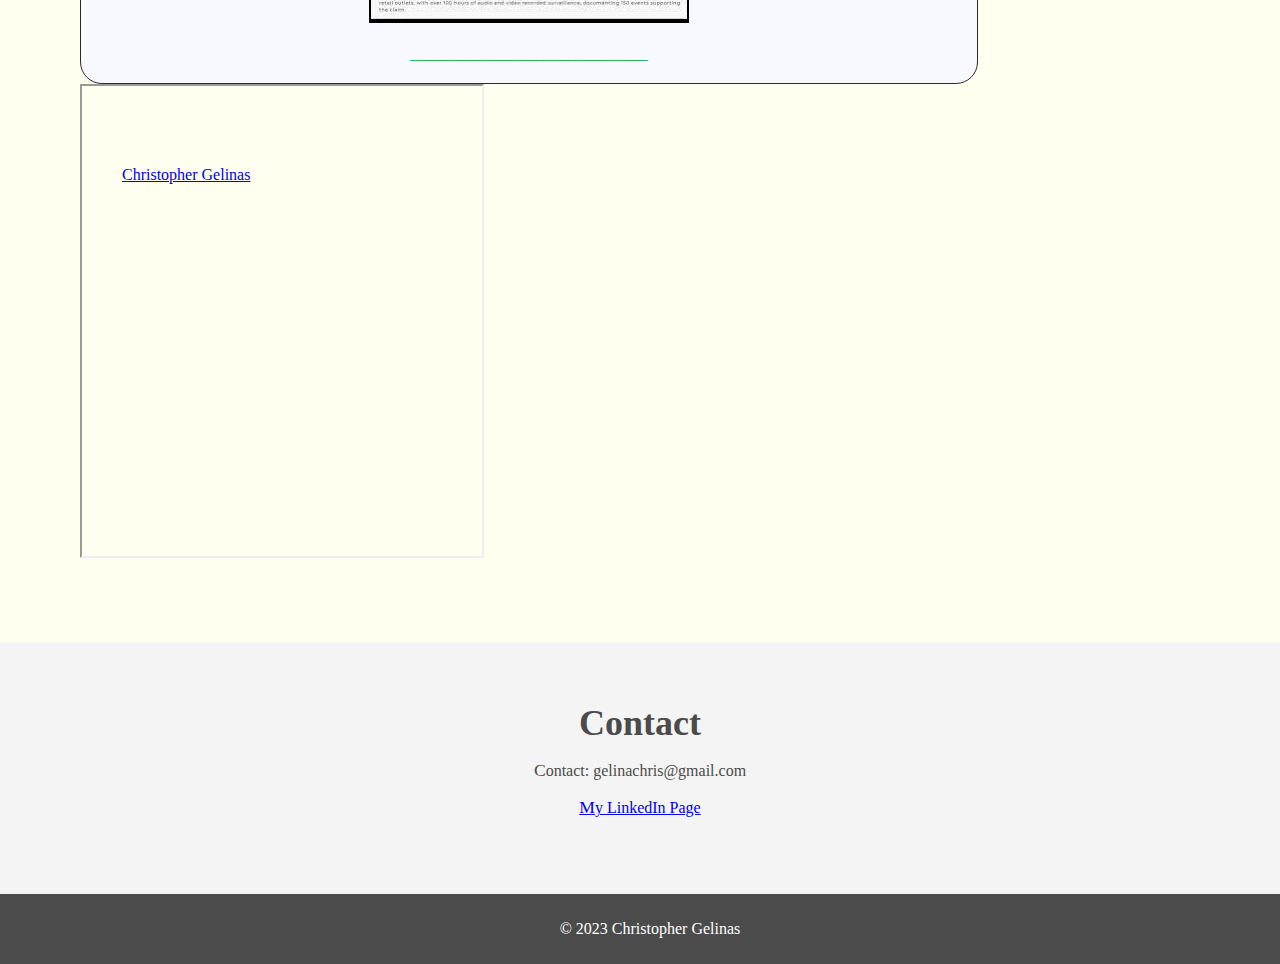
==== commit cb6e011d: "Add files via upload" ====
--- a/index.html
+++ b/index.html
@@ -46,7 +46,6 @@
         <section class="maincontainer">
             <div class="services">
                 <h2>SERVICES</h2>
-                <br>
                 <p> _______________________________ </p>
                 <ul>
                     <li>
--- a/styles.css
+++ b/styles.css
@@ -21,8 +21,7 @@
 
 h2 {
     font-family: 'Oswald';
-    font-style: normal;
-    font-weight: 400;
+    
 }
 
 h3 {
@@ -565,7 +564,14 @@
                 
               }
                 
-            
+              @media screen and (max-width: 550px){
+                .maincontainer h2{
+                    
+                    font-size: 8vw;
+                   
+                   
+                  }
+                }
 
    
         @media screen and (max-width: 750px){
@@ -582,17 +588,12 @@
               }
             }
 
-            @media screen and (max-width: 500px){
+            @media screen and (max-width: 550px){
                 .projects h2{
-                    font-size: 85%;
-                    position: relative;
-                    display: inline-block;
-                    padding-top: 10px; 
-                    max-width: 750px;
-                    margin: 0 auto;
-                    width: 100%;
-                    padding: 0;
-                    z-index: 1;
+                    
+                    font-size: 8vw;
+                   
+                   
                   }
                 }
 
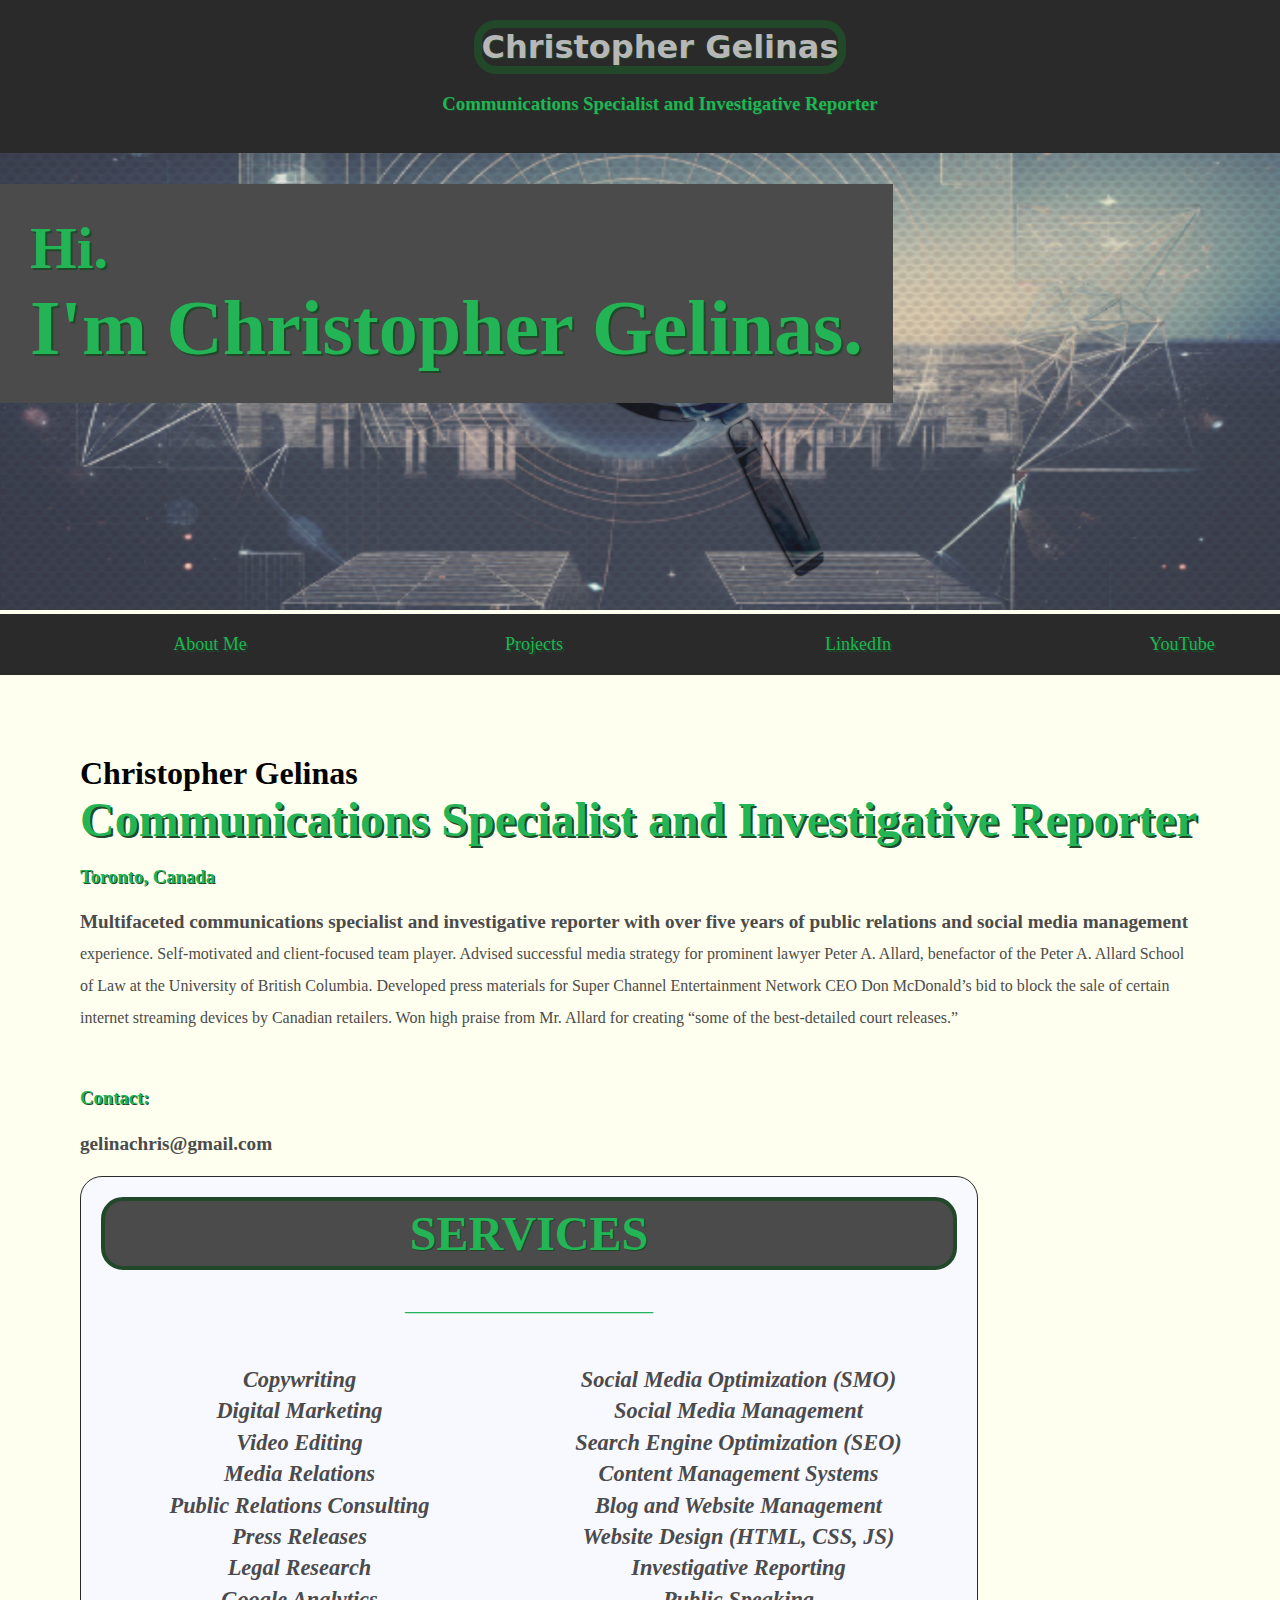
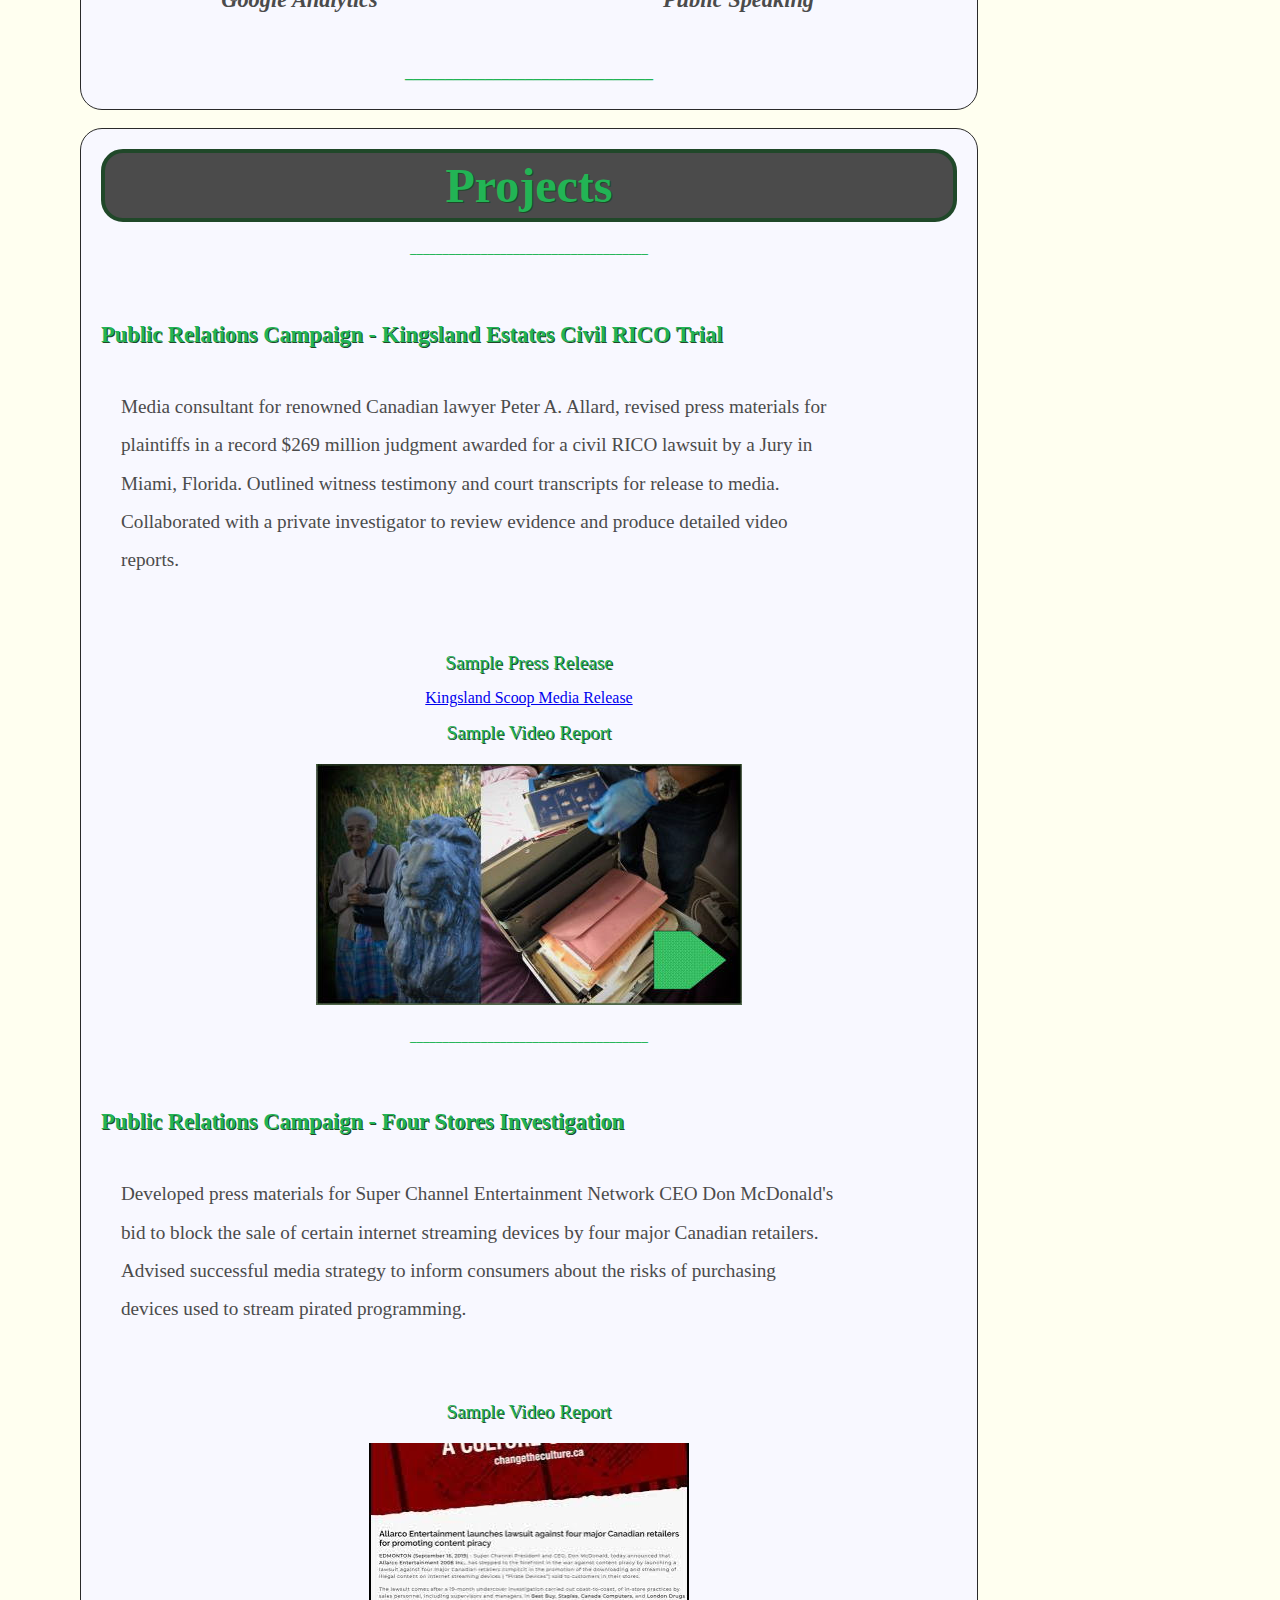
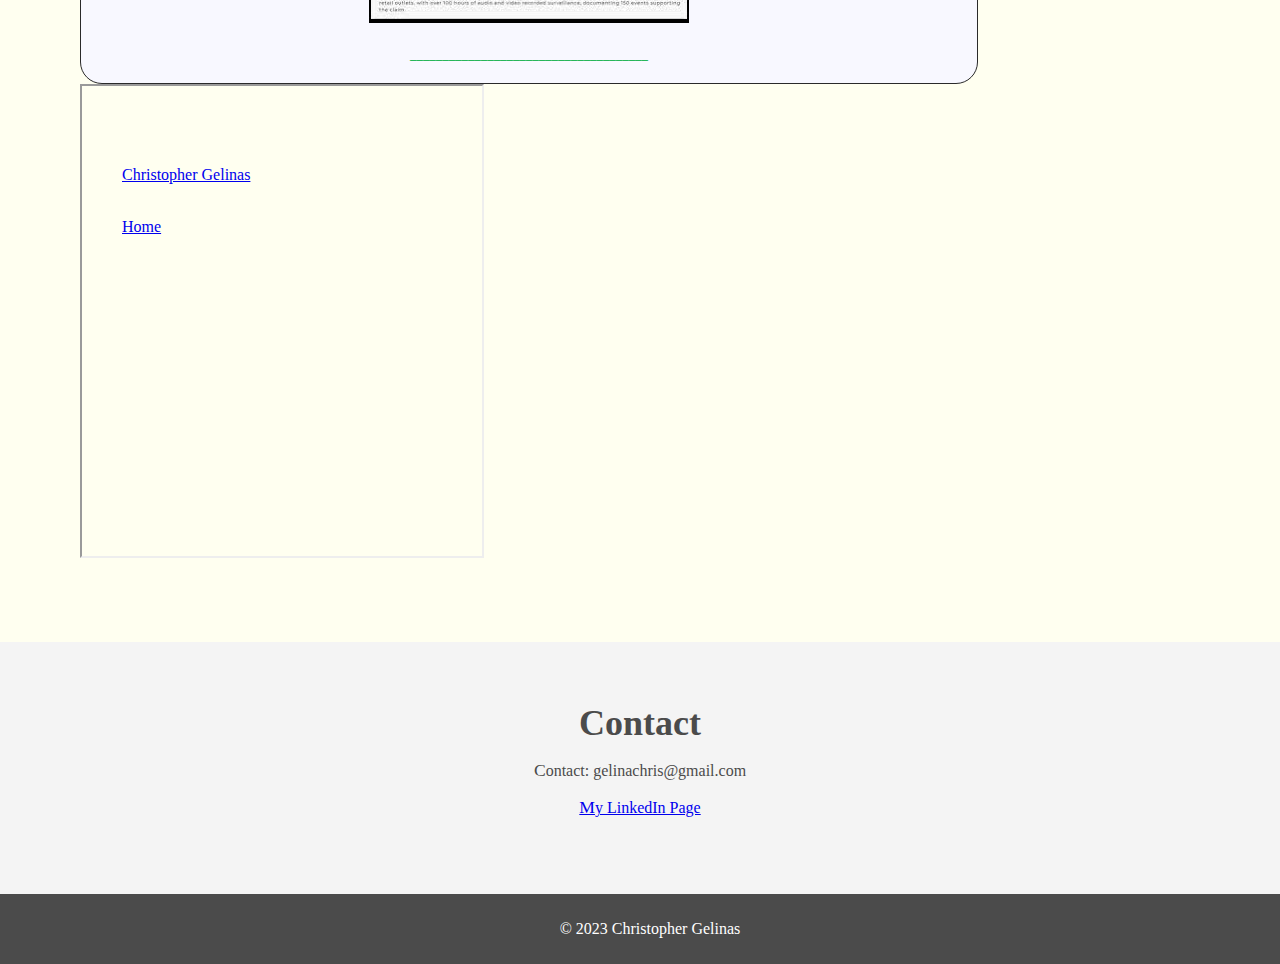
==== commit b068d0e2: "Add files via upload" ====
--- a/index.html
+++ b/index.html
@@ -24,8 +24,8 @@
 <nav class="main-nav">
     <ul>
         <li><a href="index.html" class="join">About Me</a></li>
-        <li><a href="cases.html">Case Studies</a></li>
-        <li><a href="linkedin.com/in/christopher-gelinas-868956281">LinkedIn</a></li>
+        <li><a href="cases.html">Projects</a></li>
+        <li><a href="linked.html">LinkedIn</a></li>
         <li><a href="https://t.co/bEZvfR7Jmy">YouTube</a></li>
     </ul>
 </nav>
@@ -107,7 +107,7 @@
             <br>
 
             <section class="projects">
-                <h2>CASE STUDIES</h2>
+                <h2>Projects</h2>
                 <h6> _____________________________________ </h6>
                 <br>
                 <h3>Public Relations Campaign - Kingsland Estates Civil RICO Trial</h3>
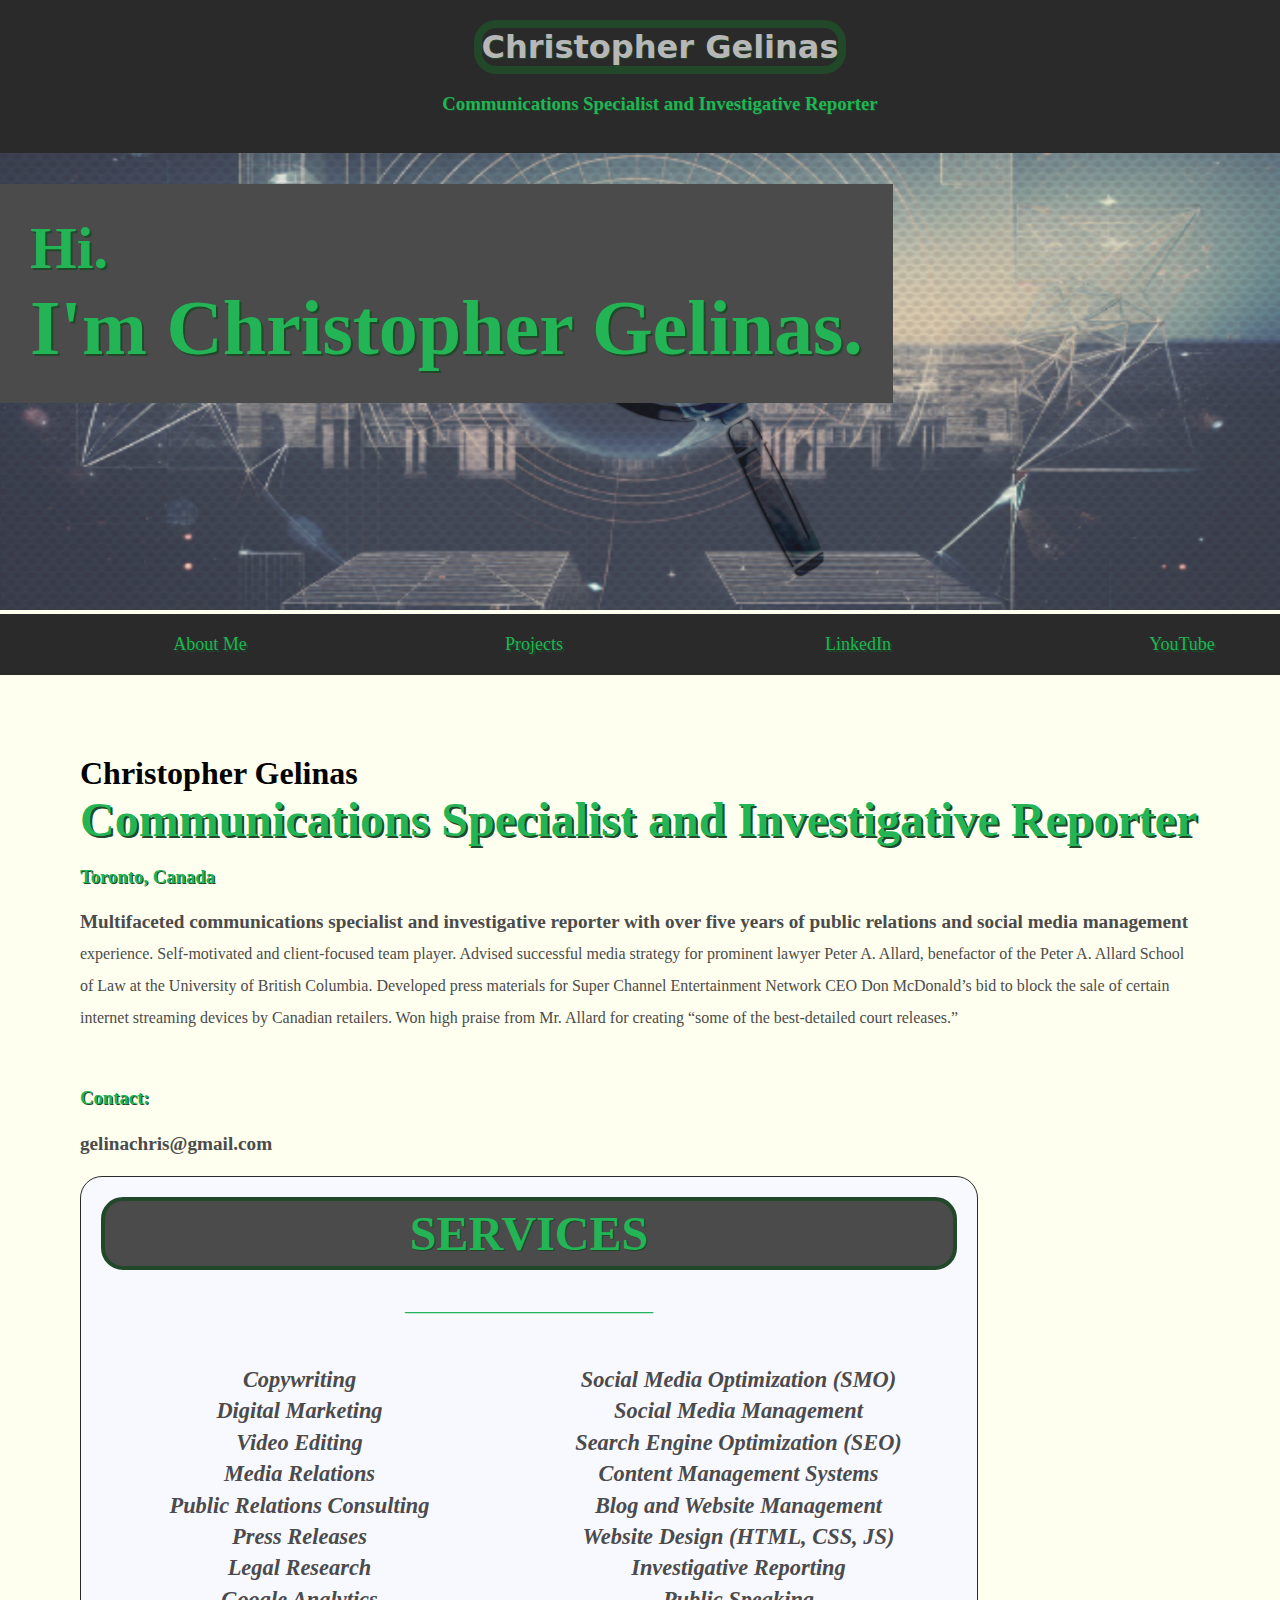
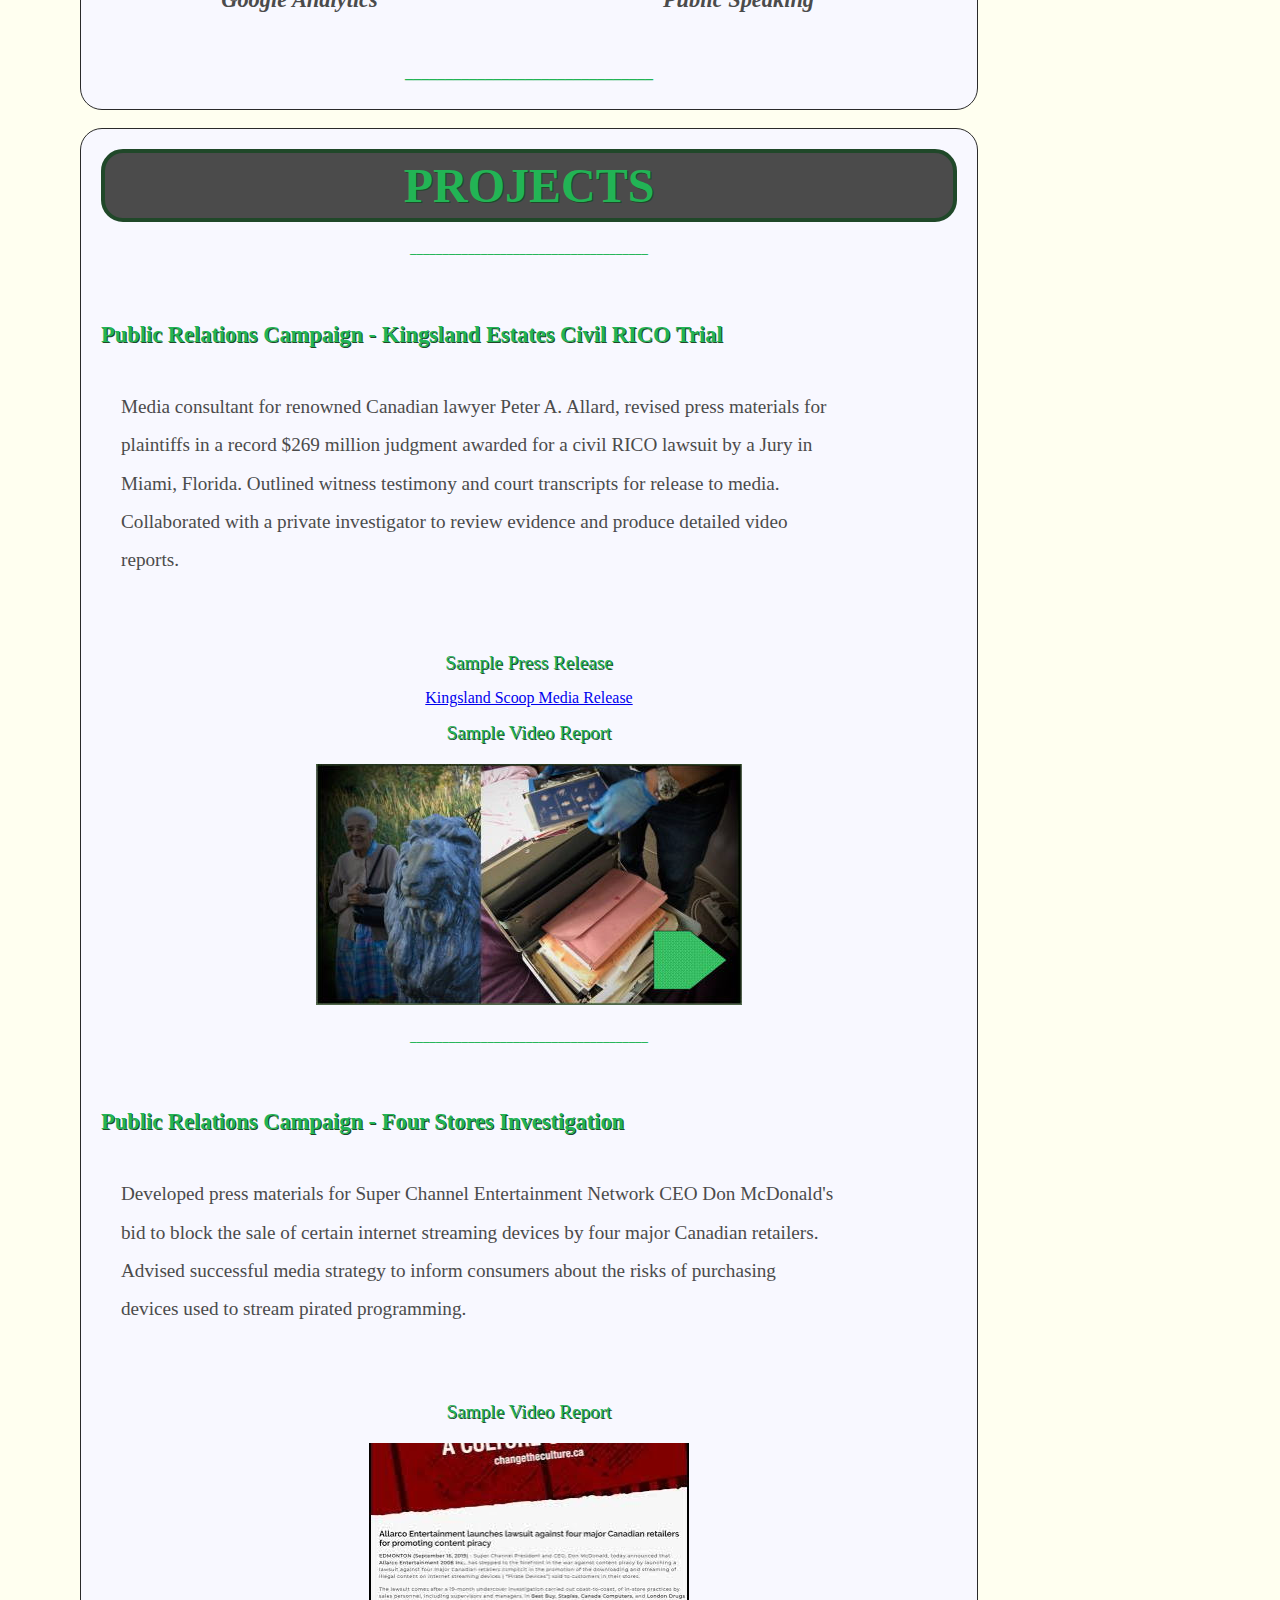
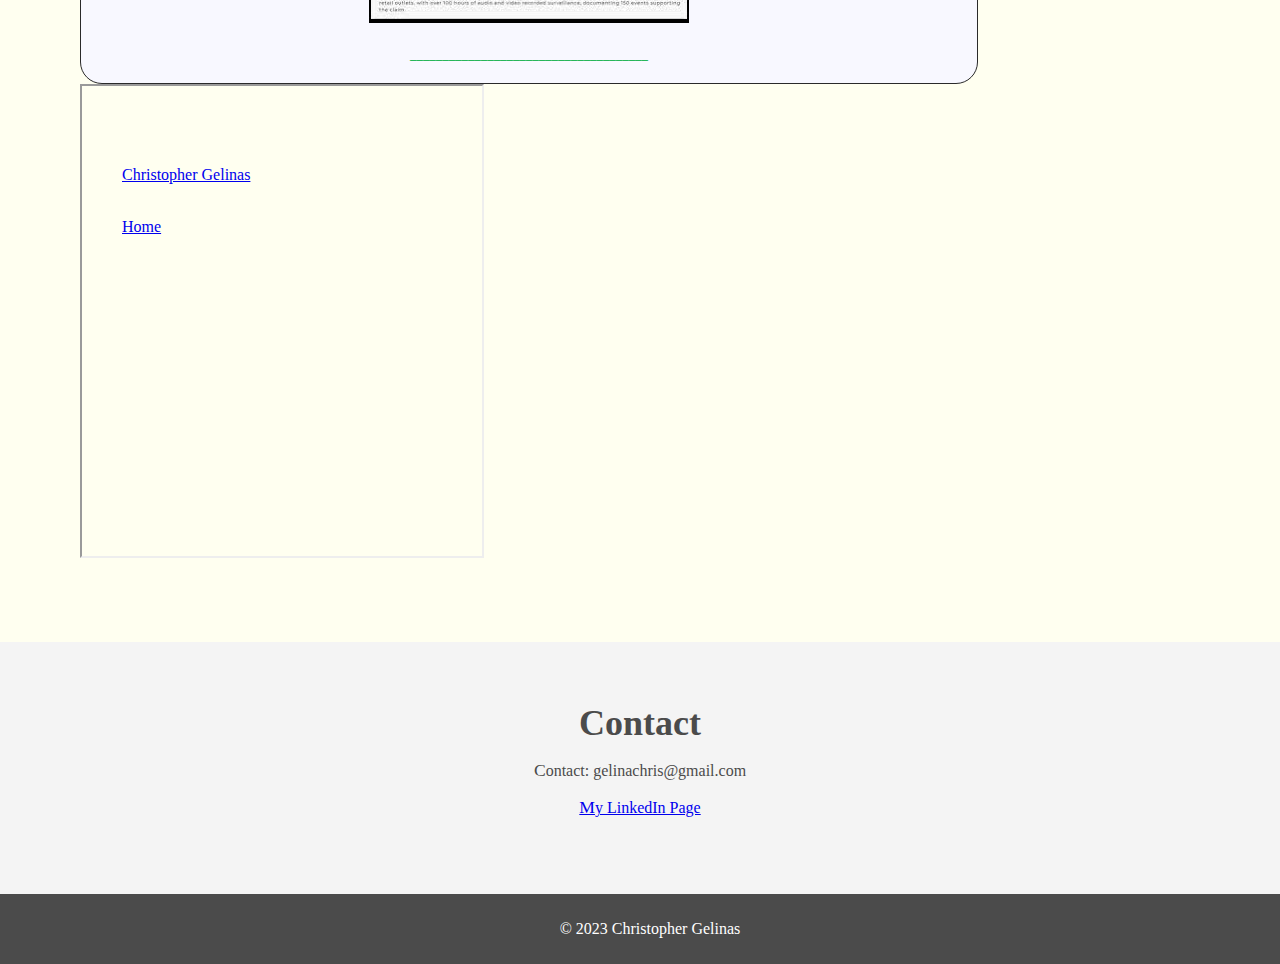
==== commit 62252183: "Add files via upload" ====
--- a/index.html
+++ b/index.html
@@ -107,7 +107,7 @@
             <br>
 
             <section class="projects">
-                <h2>Projects</h2>
+                <h2>PROJECTS</h2>
                 <h6> _____________________________________ </h6>
                 <br>
                 <h3>Public Relations Campaign - Kingsland Estates Civil RICO Trial</h3>
--- a/styles.css
+++ b/styles.css
@@ -588,14 +588,14 @@
               }
             }
 
-            @media screen and (max-width: 550px){
+          /*  @media screen and (max-width: 550px){
                 .projects h2{
                     
                     font-size: 8vw;
                    
                    
                   }
-                }
+                }*/
 
             /*@media screen and (max-width: 900px){
                 .imagelink{
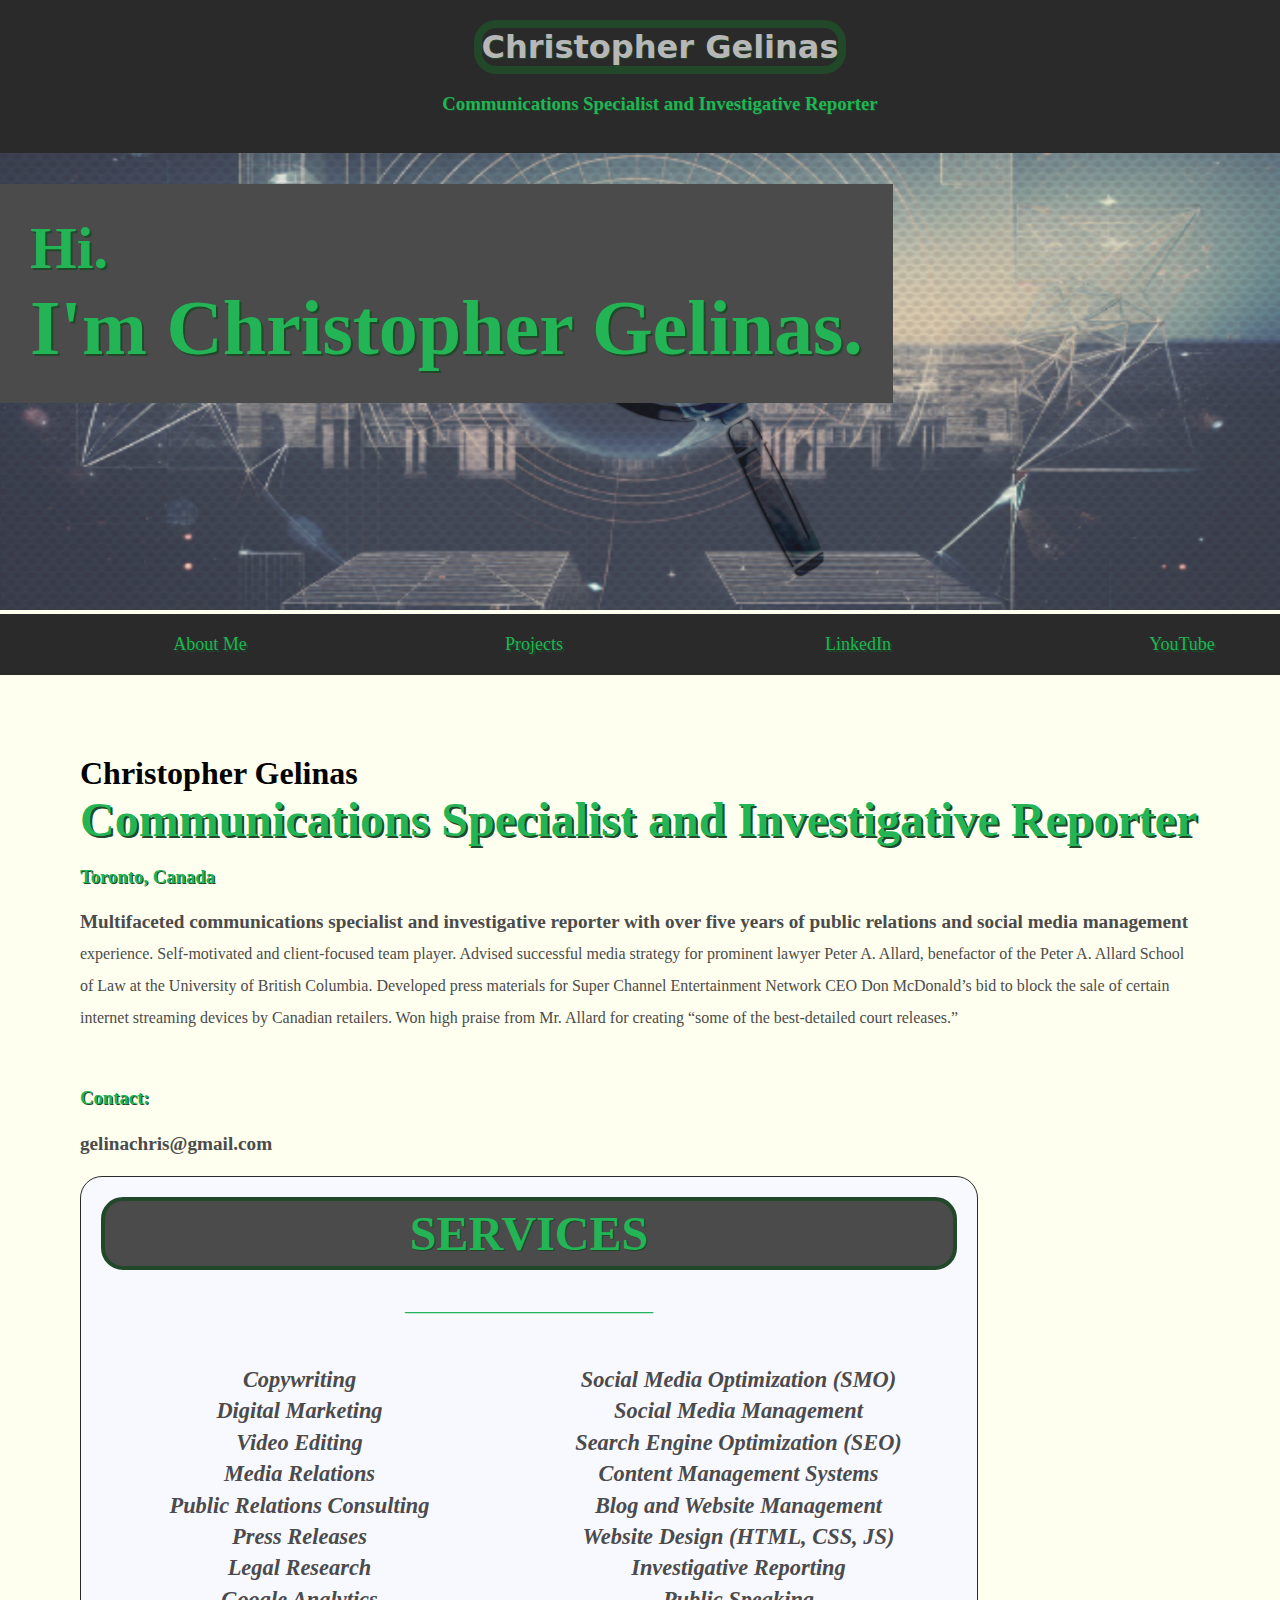
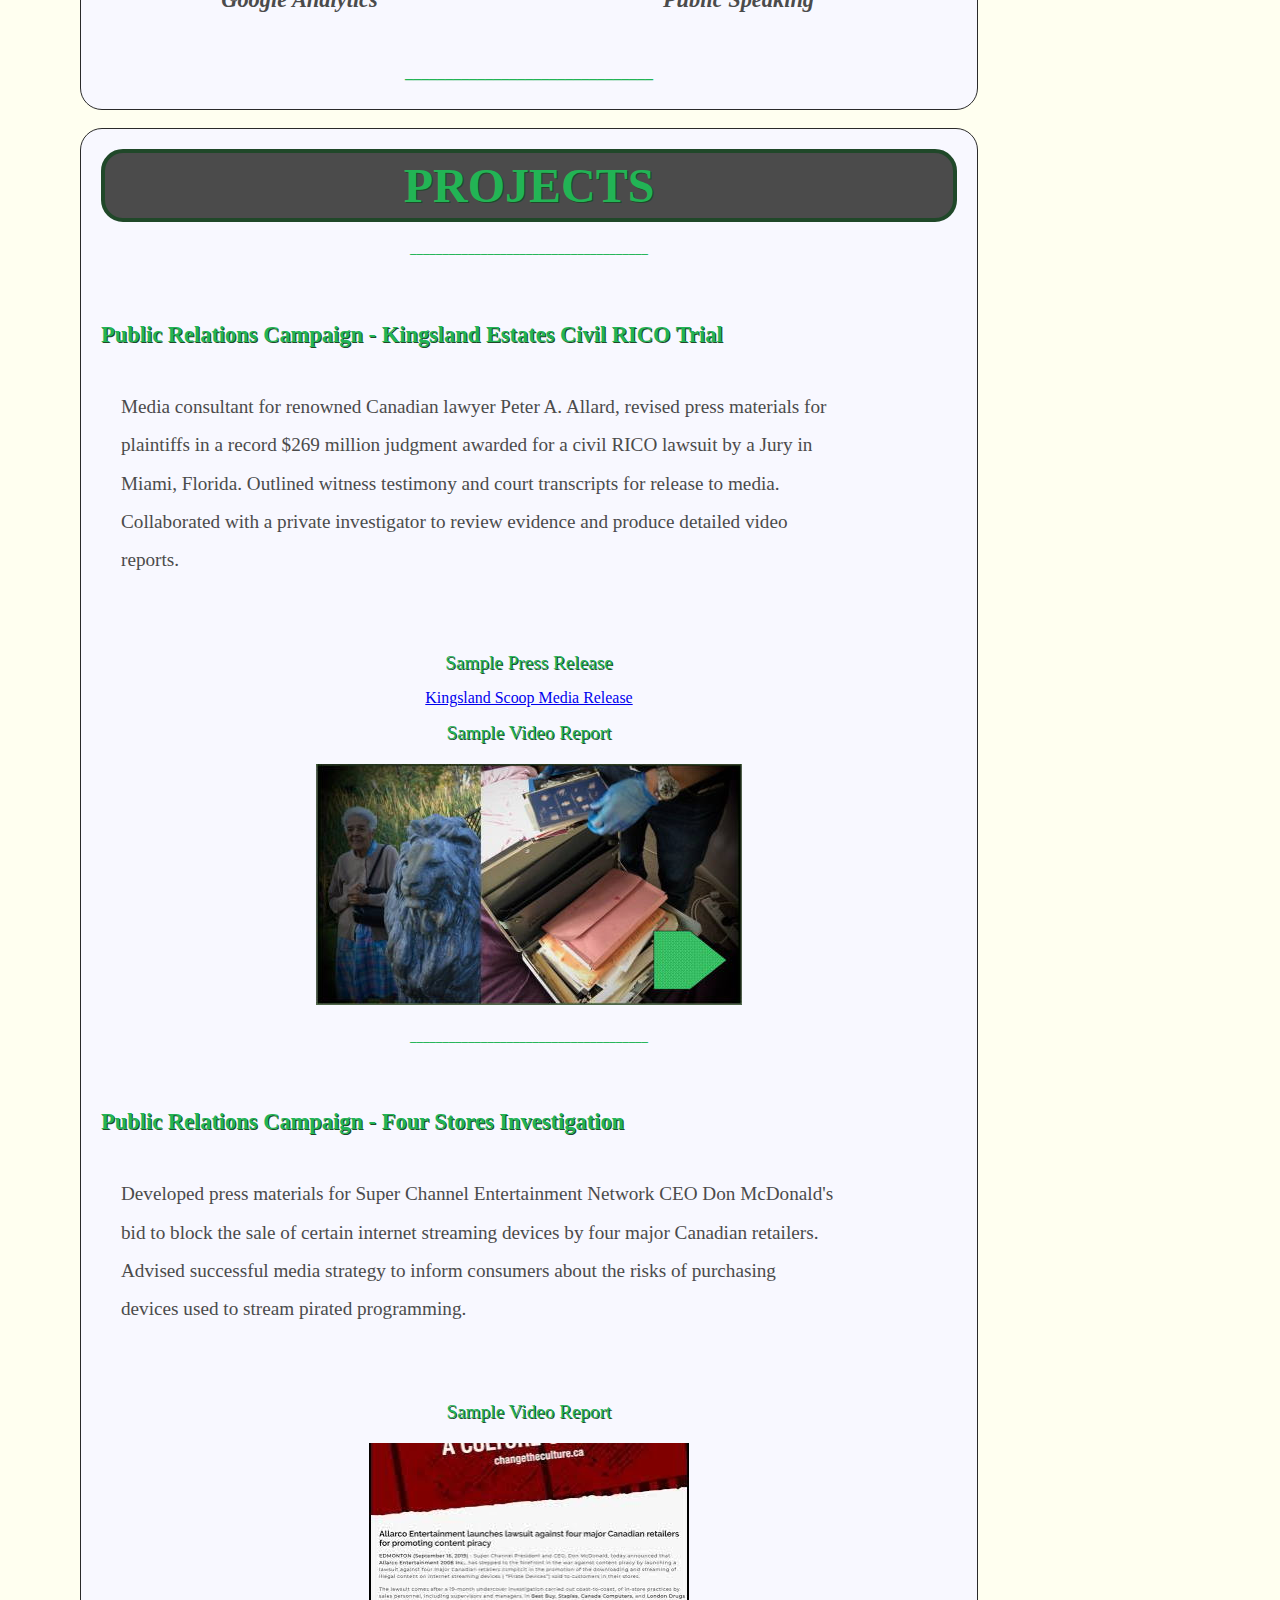
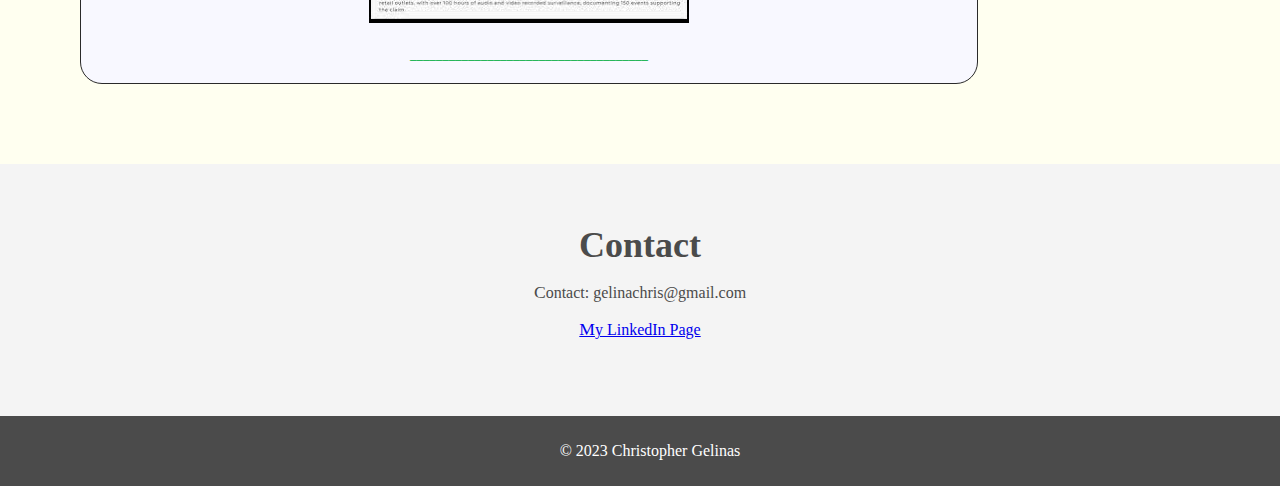
==== commit 1bf0af91: "Add files via upload" ====
--- a/index.html
+++ b/index.html
@@ -25,7 +25,7 @@
     <ul>
         <li><a href="index.html" class="join">About Me</a></li>
         <li><a href="cases.html">Projects</a></li>
-        <li><a href="linked.html">LinkedIn</a></li>
+        <li><a href="https://ca.linkedin.com/in/christopher-gelinas-868956281?trk=profile-badge">LinkedIn</a></li>
         <li><a href="https://t.co/bEZvfR7Jmy">YouTube</a></li>
     </ul>
 </nav>
@@ -142,13 +142,13 @@
                 <h6> _____________________________________ </h6>
 
 
-            </section>
+           <!-- > </section>
             <iframe 
             width="400px"
             height="470px"
             src="linked.html" 
             title="linkedin badge">
-            </iframe>
+            </iframe> -->
               
 
            <!-- <header id="masthead" class="site-header" role="banner">
@@ -182,7 +182,7 @@
 <section class="join">
     <h2>Contact</h2>
     <p>Contact: gelinachris@gmail.com</p> 
-    <p><a href="www.linkedin.com/in/christopher-gelinas-868956281">My LinkedIn Page</a></p>
+    <p><a href="https://ca.linkedin.com/in/christopher-gelinas-868956281?trk=profile-badge">My LinkedIn Page</a></p>
     
     
 
